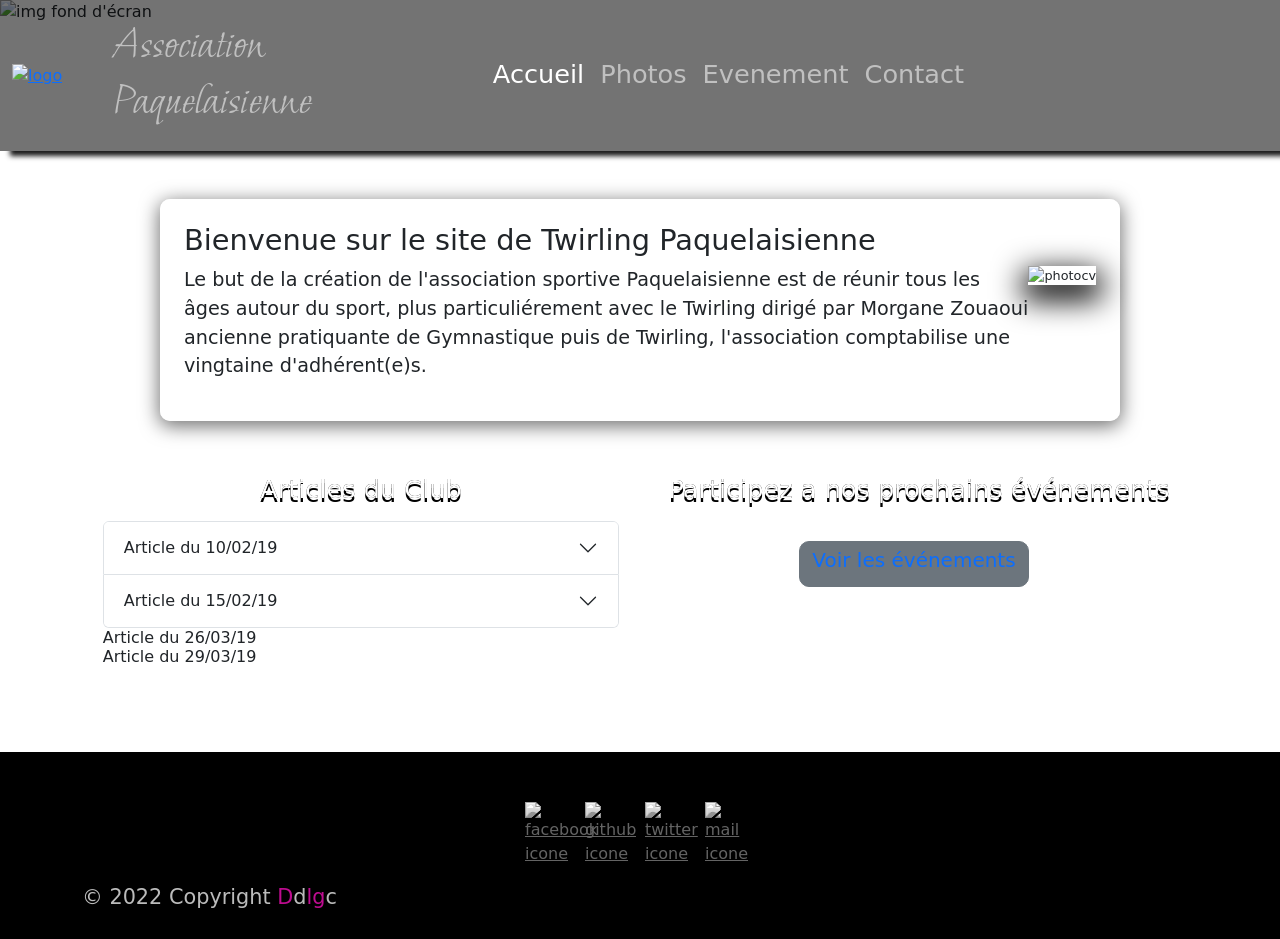
==== index.html @ 82bed1be "fix: link nav on different pages" ====
<!DOCTYPE html>
<html lang="en">
<head>
  <meta charset="UTF-8">
  <meta http-equiv="X-UA-Compatible" content="IE=edge">
  <meta name="viewport" content="width=device-width, initial-scale=1.0">
  <link rel="stylesheet" href="style.css">
  <link href="https://cdn.jsdelivr.net/npm/bootstrap@5.1.3/dist/css/bootstrap.min.css" rel="stylesheet" integrity="sha384-1BmE4kWBq78iYhFldvKuhfTAU6auU8tT94WrHftjDbrCEXSU1oBoqyl2QvZ6jIW3" crossorigin="anonymous">
  <meta name="description" content="Site de l'association de Twirling Paqulaisienne, page d'accueil (Pour en savoir plus rejoignez-nous)">
  <title>Twirling Passion Paquelaisienne</title>
</head>
<body><img src="./img/pexels-creative-house-12343 .jpg" alt="img fond d'écran" class="imgFond">

  <!--//////////////////////////NAVBAR//////////////////////////////////  -->
<nav class="navbar navbar-expand-lg navbar-dark">
  <div class="container-fluid">
    <a href="index.html" class="logo"><img src="./img/logo sans fond.png" width="75" height="75" alt="logo" class="logo"></a>
    <div class="titre-nav col-4 ms-1">
      <h1 class="navbar-text">Association <br>Paquelaisienne</h1>
    </div>
      <button class="navbar-toggler" type="button" data-bs-toggle="collapse" data-bs-target="#navbarNav" aria-controls="navbarNav" aria-expanded="false" aria-label="Toggle navigation">
        <span class="navbar-toggler-icon"></span> 
      </button>
      <div class="collapse navbar-collapse" id="navbarNav">
        <ul class="navbar-nav">
          <li class="nav-item">
            <a  class="nav-link active" aria-current="page" href="index.html">Accueil</a>
          </li>
          <li class="nav-item">
            <a class="nav-link" id="Photos" href="photos.html">Photos</a>
          </li>
          <li class="nav-item">
            <a  id="Evenement" class="nav-link" href="event.html">Evenement</a>
          </li>
          <li class="nav-item">
            <a id="contact" href="#footer" data-after="Contact" class="nav-link">Contact</a>
          </li>
        </ul>
      </div>
  </div>
</nav>

<!--///////////////////////////DESCRIPTION////////////////////////////////  -->

<div class="presentation col-12 col-md-9 m-auto mb-3 mt-5 p-4 ">
  <h2 class="titre-description">Bienvenue sur le site de Twirling Paquelaisienne </h2>
  <img src="./img/photoprofil.jpg" alt="photocv" class="photocv img-fluid float-right">
  <p>Le but de la création de l'association sportive Paquelaisienne est de réunir tous les âges autour du sport, plus particuliérement avec le Twirling dirigé par Morgane Zouaoui ancienne pratiquante de Gymnastique puis de Twirling, l'association comptabilise une vingtaine d'adhérent(e)s. </p>
</div>

<!--/////////////////////////////DOUBLE CARD////////////////////////////////-->
      
<div class="container mt-3 mb-3">
  <div class="col card-left mb-5 ">
    <h3 class="article d-flex justify-content-center mt-3 mb-3">Articles du Club</h3>
    <div class="accordion" id="accordionExample">
      <div class="accordion-item">
      <h2 class="accordion-header" id="headingOne">
        <button class="accordion-button collapsed" type="button" data-bs-toggle="collapse" data-bs-target="#collapseOne" aria-expanded="false" aria-controls="collapseOne">
          Article du 10/02/19
        </button>
      </h2>
      <div id="collapseOne" class="accordion-collapse collapse" aria-labelledby="headingOne" data-bs-parent="#accordionExample">
        <div class="accordion-body">
          <a href="https://www.vigneux-de-bretagne.fr/fileadmin/documents/Vigneux-de-Bretagne/Petit_journal/2019/03_PJ_MARS_2019-min.pdf"></a><img src="./img/photo10fev.jpg" class="img-fluid float-right m-2" width="200" alt="articles"><strong class="m-2">Premier Gala du club</strong>
          <p>Une centaine de personnes est venue assister à la démonstration de Twirling organisée par l'association "Twirling Passion Paquelaisienne".Treize adhérentes de 3 à 35 ans ont présenté leur chorégraphie.</p>
        </div>
      </div>
    </div>
    <div class="accordion-item">
        <h2 class="accordion-header" id="headingTwo">
          <button class="accordion-button collapsed" type="button" data-bs-toggle="collapse" data-bs-target="#collapseTwo" aria-expanded="false" aria-controls="collapseTwo">
          Article du 15/02/19
          </button>
        </h2>
        <div id="collapseTwo" class="accordion-collapse collapse" aria-labelledby="headingTwo" data-bs-parent="#accordionExample">
          <div class="accordion-body"><img src="./img/articlee1.jpg" class="img-fluid float-right" width="200" alt="articles">
          <p>Le club de twirling termine sa première année d’existence. Ce sport, qui allie gymnastique, danse et maniement du bâton, exige concentration et mémoire.
            Les élèves vous invitent à découvrir cette activité lors du premier gala, intitulé « À la recherche d’un super-héros », samedi.
            Neuf chorégraphies, créées par la professeur Morgane Zouaoui, seront proposées.
            </p>
            <a href="https://www.ouest-france.fr/pays-de-la-loire/vigneux-de-bretagne-44360/vigneux-de-bretagne-un-premier-gala-pour-twirling-passion-paquelaisienne-6389975"><strong>Tiré de la gazette de Vigneux-de-Bretagne</strong></a>
          </div>
        </div>
      </div>
    </div>
    <div class="accordion-item">
      <h2 class="accordion-header" id="headingThreee">
        <button class="accordion-button collapsed" type="button" data-bs-toggle="collapse" data-bs-target="#collapseThreee" aria-expanded="false" aria-controls="collapseThreee">
          Article du 26/03/19
        </button>
      </h2>
      <div id="collapseThreee" class="accordion-collapse collapse" aria-labelledby="headingThreee" data-bs-parent="#accordionExample">
        <div class="accordion-body">
          <img src="./img/loto.png" class="img-fluid float-right" width="200" alt="articles"><p><strong>  Loto de l'association des clubs</strong></p>
        </div>
      </div>
    </div>
    <div class="accordion-item">
      <h2 class="accordion-header" id="headingFour">
        <button class="accordion-button" type="button" data-bs-toggle="collapse" data-bs-target="#collapseFour" aria-expanded="true" aria-controls="collapseFour">
          Article du 29/03/19
        </button>
      </h2>
      <div id="collapseFour" class="accordion-collapse collapse " aria-labelledby="headingFour" data-bs-parent="#accordionExample">
        <div class="accordion-body">
          <img src="./img/articlee.jpg" class="img-fluid float-right m-2" width="200" alt="articles"><p><strong>Challenge "Jeunes Bénévoles en Erdre et Gesvre"</strong> Parmis les 48 candidats du Challenge, six vignolais ont été médaillés dont 3 médaillé d'or, pour leur   investissement dans leur association (Twirling,ESV,AGPV).</p>
          </div>
        </div>
    </div>
  </div>

  <!-- ////////////////////////  CARD EVENT  ///////////////////////////// -->

  <div class="col card-right text-center mb-5">
    <h3 class="article d-flex justify-content-center mt-3 mb-3">Participez a nos prochains événements</h3>
    <button class="btn btn-secondary event"><a href="event.html"><h5>Voir les événements</h5></button></a>
  </div>
</div>

<!--////////////////////////////// FOOTER /////////////////////////////// -->

<section id="footer">
  <div class="footer container ">
      <div class="social-icon ">
          <div class="social-item">
              <a target="_blank" href="https://www.facebook.com/twirlingvigneux"><img src="https://img.icons8.com/bubbles/50/000000/facebook.png" alt="facebook icone"/></a>
          </div>
          <div class="social-item">
              <a target="_blank" href="https://github.com/DdLgc"><img src="https://img.icons8.com/color/48/000000/github--v1.png" alt="github icone"/></a>
          </div>
          <div class="social-item">
              <a href="#"><img src="./img/icons8-twitter-entouré-50.png" alt="twitter icone"/></a>
          </div>
          <div class="social-item">
            <a href="mailto:passiontwirling.vp@gmail.com"><span></span><img src="./img/icons8-mail-50.png" alt="mail icone"/></a>
          </div>
        </div class="copyright">
        <p> © 2022 Copyright <span>D</span>d<span>lg</span>c </p>
      </div>
  </div>
</section>

  <!-- bootstrap JS  -->
  <script src="script.js"></script>
  <noscript>Attention votre javascript est désactivé, le site ne pourra pas fonctionner correctement</noscript>
</body>
</html>
---- style.css ----
@import url("https://fonts.googleapis.com/css2?family=Montserrat&display=swap");
@import url("https://fonts.googleapis.com/css2?family=Moon+Dance&display=swap");

:root {
  --color1: rgba(255, 255, 255, 0.733);
  --color2: rgba(213, 14, 162, 0.89);
  --color3: rgba(213, 14, 162, 0.08);
  --color4: black;
  --color5: linear-gradient(
    225deg,
    rgba(213, 14, 162, 0.0536415249693627) 0%,
    rgba(213, 14, 162, 1) 46%,
    rgba(213, 14, 162, 0) 100%
  );
}
html {
  height: 100%;
  padding: 0;
  margin: 0;
}
body {
  box-sizing: border-box;
  list-style: none;
  text-decoration: none;
  height: 100vh;
  min-height: 100%;
}
nav {
  height: auto;
  color: aliceblue;
  background-color: rgba(0, 0, 0, 0.55);
  box-shadow: 10px 5px 5px rgba(0, 0, 0, 0.9);
}
h1.navbar-text {
  padding-left: 1em;
  align-items: center;
  font-family: "moon dance", sans-serif;
}
a.nav-link:after {
  content: "";
  width: 0%;
  height: 2px;
  background: var(--color5);
  display: block;
  margin: auto;
  -webkit-transition: 0.5s;
  transition: 0.5s;
  color: var(--color5);
  transition: 0.7s ease;
}
a.nav-link:hover::after {
  width: 100%;
}
img.logo:hover {
  background: var(--color5);
  transition: 0.7s ease-in-out;
  border: 2px solid var(--color4);
}
h2.titre-description {
  font-size: 1.7rem;
  align-items: center;
}
.imgFond {
  z-index: -100;
  height: 100%;
  width: 100%;
  background-size: cover;
  position: fixed;
  max-width: 100vw;
}
div.presentation {
  border-radius: 10px;
  -webkit-box-shadow: 0px 4px 19px 1px rgba(0, 0, 0, 0.57);
  box-shadow: 0px 4px 19px 1px rgba(0, 0, 0, 0.57);
  min-height: 20%;
  font-size: 0.8rem;
  background: var(--color1);
}

.float-right {
  float: right;
}
.photocv {
  -webkit-box-shadow: 0px 10px 30px 5px #000000;
  box-shadow: 0px 10px 30px 5px #000000;
}
.container {
  margin-bottom: -50px;
  position: relative;
  display: flex;
  flex-wrap: wrap;
}
.col.card-left {
  border-radius: 5px;
  flex: 40%;
  background: no-repeat center/100% url(./img/fondarticle.jpg);
  margin: 0.5rem;
  padding: 0.8rem;
}
.col.card-left img {
  object-fit: fill;
}
div.card-right {
  object-fit: fill;
}
.col.card-form {
  border-radius: 5px;
  flex: 40%;
  background: var(--color1);
  margin: 0.5rem;
  padding: 0.8rem;
  -webkit-box-shadow: 0px 10px 30px 5px #000000;
  box-shadow: 0px 10px 30px 5px #000000;
}
div.card-right {
  border-radius: 5px;
  flex: 40%;
  background: no-repeat center/100% url(./img/croissant.jpg);
  margin: 0.5rem;
  padding: 0.8rem;
}
h3.article {
  color: white;
  justify-content: center;
  text-shadow:
    0 4px 0 #000000,
    0 0px 0 #000000;
}
button.btn {
  margin: 20px 10px 10px 0px;
  border-radius: 10px;
  position: relative;
}
button.btn.btn-secondary.event:hover {
  background: var(--color5);
  transition: 0.7s ease-in-out;
  border: 2px solid var(--color4);
}

/* //////////////////CAROUSEL ////////////// */

.gallery-wrapper {
  width: min(1100px, 92%);
  margin: 3rem auto;
}

#carouselControls {
  overflow: hidden;
  border-radius: 20px;
  background: rgba(0, 0, 0, 0.85);
  box-shadow: 0 12px 35px rgba(0, 0, 0, 0.45);
}

.carousel-inner {
  border-radius: 20px;
}

.carousel-item {
  height: 70vh;
  min-height: 450px;
  max-height: 750px;
}

.gallery-img {
  width: 100%;
  height: 100%;
  display: block;
  object-fit: contain;
  object-position: center;
}

.carousel-control-prev,
.carousel-control-next {
  width: 10%;
}

/* //////////////////EVENT ////////////// */

p.text-event {
  color: white;
  background: #0d6efd;
}
button.btn-carte {
  padding-top: 12px;
  border-radius: 15px;
}
button p {
  font-weight: 600;
  color: black;
}
button a {
  text-decoration: none;
}
button.btn-carte:hover {
  background: var(--color5);
  transition: 0.7s ease-in-out;
  border: 2px solid var(--color4);
}
h3.article-form {
  color: #0d6efd;
}
/* //////////////////FOOTER ////////////// */

div.footer.container-fluid {
  position: fixed;
  bottom: 0;
  background: var(--color4);
}
section#footer {
  background: var(--color4);
  margin-top: 25px;
}
#footer .footer {
  min-height: 150px;
  flex-direction: column;
  padding-top: 50px;
  padding-bottom: 10px;
}
#footer h2 {
  color: var(--color1);
  font-weight: 500;
  font-size: 1.8rem;
  letter-spacing: 0.1rem;
  margin-top: 10px;
  margin-bottom: 10px;
}
#footer .social-icon {
  display: flex;
  justify-content: center;
  margin-bottom: 30px;
}
#footer .social-item {
  height: 50px;
  width: 50px;
  margin: 0 5px;
}
#footer .social-item img {
  filter: grayscale(1);
  transition: 0.3 ease filter;
}
#footer .social-item:hover img {
  filter: grayscale(0);
}
#footer p {
  color: var(--color1);
  font-size: 1.3rem;
}
#footer p span {
  color: var(--color2);
}
#footer a span {
  display: none;
}

/* /////////  MEDIA QUERRIES text /////// */

@media only screen and (max-width: 2100px) {
  body,
  p {
    font-size: 1.4rem;
  }
  h1.navbar-text {
    font-size: 2.1rem;
  }
  h2.titre-description {
    font-size: 2.1rem;
  }
  h3.article {
    font-size: 2rem;
  }
  a.nav-link {
    font-size: 2rem;
  }
}
@media only screen and (max-width: 1800px) {
  body,
  p {
    font-size: 1.2rem;
  }
  h1.navbar-text {
    font-size: 2.9rem;
  }
  h2.titre-description {
    font-size: 1.8rem;
  }
  h3.article {
    font-size: 1.6rem;
  }
  a.nav-link {
    font-size: 1.6rem;
  }
}
@media only screen and (max-width: 1200px) {
  body,
  p {
    font-size: 1rem;
  }
  h1.navbar-text {
    font-size: 2.1rem;
  }
  h2.titre-description {
    font-size: 1.3rem;
  }
  h3.article {
    font-size: 1.2rem;
  }
  a.nav-link {
    font-size: 1.2rem;
  }
}
@media only screen and (max-width: 767px) {
  body,
  p {
    font-size: 0.8rem;
  }
  h1.navbar-text {
    font-size: 2.1rem;
  }
  h2.titre-description {
    font-size: 1.1rem;
  }
  h3.article {
    font-size: 1rem;
  }
}
@media only screen and (max-width: 264px) {
  body,
  p {
    font-size: 0.7rem;
  }
  h1.navbar-text {
    font-size: 2.1rem;
  }
  h2.titre-description {
    font-size: 1rem;
  }
  h3.article {
    font-size: 0.9rem;
  }
}

/* /////////  MEDIA QUERRIES display  /////// */

@media only screen and (max-width: 1800px) {
  .carte {
    height: 800px;
    width: 600px;
  }
}
@media only screen and (max-width: 1200px) {
  .carte {
    height: 650px;
    width: 450px;
  }
}
@media only screen and (max-width: 767px) {
  .carte {
    height: 500px;
    width: 300px;
  }
}
@media only screen and (max-width: 264px) {
  .carte {
    height: 150px;
    width: 150px;
  }
}
@media screen and (max-width: 600px) {
  .container {
    flex-direction: column;
  }
}
@media screen and (max-width: 470px) {
  .logo {
    display: none;
  }
}
@media screen and (max-width: 991px) {
  a.nav-link:hover {
    border: var(--color5);
  }
}
@media screen and (max-width: 991px) {
  a.nav-link:hover::after {
    /* width: 30%;
    position: absolute;
    left: auto; */
    display: none;
  }
}

@media screen and (max-width: 768px) {
  .gallery-wrapper {
    width: 94%;
    margin: 2rem auto;
  }

  .carousel-item {
    height: 55vh;
    min-height: 320px;
  }
}

@media screen and (max-width: 480px) {
  .carousel-item {
    height: 420px;
    min-height: initial;
  }
}

/* /////////  MEDIA QUERRIES button  /////// */

@media (min-width: 248px) and (max-width: 992px) {
  button.btn {
    margin-left: auto;
    padding: 4px 9px;
    font-size: 70%;
    line-height: 1.2;
  }
}
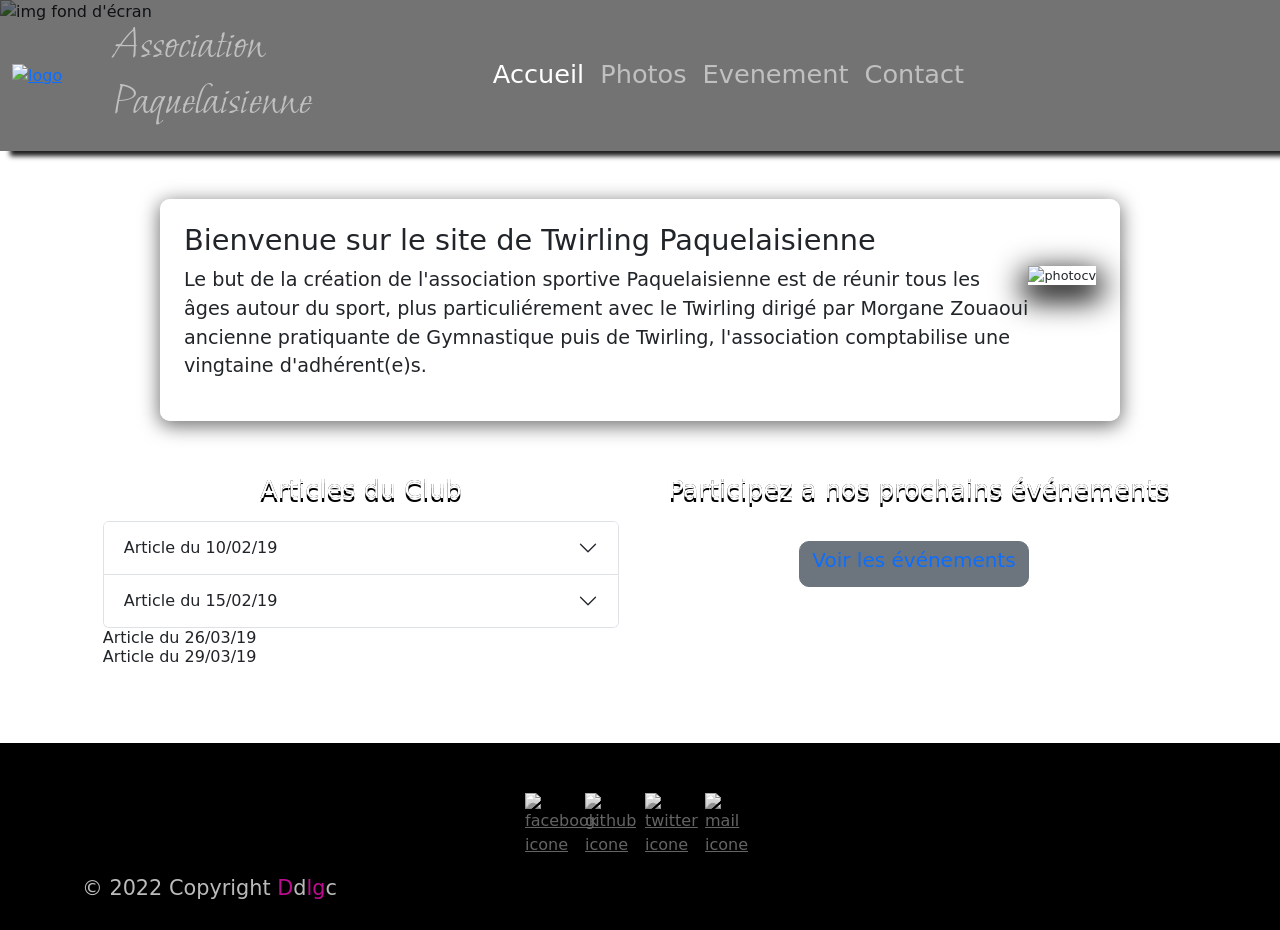
==== commit 729631ac: "fix: improve page layout and footer positioning" ====
--- a/index.html
+++ b/index.html
@@ -1,148 +1,185 @@
 <!DOCTYPE html>
 <html lang="en">
+
 <head>
   <meta charset="UTF-8">
   <meta http-equiv="X-UA-Compatible" content="IE=edge">
   <meta name="viewport" content="width=device-width, initial-scale=1.0">
   <link rel="stylesheet" href="style.css">
-  <link href="https://cdn.jsdelivr.net/npm/bootstrap@5.1.3/dist/css/bootstrap.min.css" rel="stylesheet" integrity="sha384-1BmE4kWBq78iYhFldvKuhfTAU6auU8tT94WrHftjDbrCEXSU1oBoqyl2QvZ6jIW3" crossorigin="anonymous">
-  <meta name="description" content="Site de l'association de Twirling Paqulaisienne, page d'accueil (Pour en savoir plus rejoignez-nous)">
+  <link href="https://cdn.jsdelivr.net/npm/bootstrap@5.1.3/dist/css/bootstrap.min.css" rel="stylesheet"
+    integrity="sha384-1BmE4kWBq78iYhFldvKuhfTAU6auU8tT94WrHftjDbrCEXSU1oBoqyl2QvZ6jIW3" crossorigin="anonymous">
+  <meta name="description"
+    content="Site de l'association de Twirling Paqulaisienne, page d'accueil (Pour en savoir plus rejoignez-nous)">
   <title>Twirling Passion Paquelaisienne</title>
 </head>
+
 <body><img src="./img/pexels-creative-house-12343 .jpg" alt="img fond d'écran" class="imgFond">
 
   <!--//////////////////////////NAVBAR//////////////////////////////////  -->
-<nav class="navbar navbar-expand-lg navbar-dark">
-  <div class="container-fluid">
-    <a href="index.html" class="logo"><img src="./img/logo sans fond.png" width="75" height="75" alt="logo" class="logo"></a>
-    <div class="titre-nav col-4 ms-1">
-      <h1 class="navbar-text">Association <br>Paquelaisienne</h1>
-    </div>
-      <button class="navbar-toggler" type="button" data-bs-toggle="collapse" data-bs-target="#navbarNav" aria-controls="navbarNav" aria-expanded="false" aria-label="Toggle navigation">
-        <span class="navbar-toggler-icon"></span> 
+  <nav class="navbar navbar-expand-lg navbar-dark">
+    <div class="container-fluid">
+      <a href="index.html" class="logo"><img src="./img/logo sans fond.png" width="75" height="75" alt="logo"
+          class="logo"></a>
+      <div class="titre-nav col-4 ms-1">
+        <h1 class="navbar-text">Association <br>Paquelaisienne</h1>
+      </div>
+      <button class="navbar-toggler" type="button" data-bs-toggle="collapse" data-bs-target="#navbarNav"
+        aria-controls="navbarNav" aria-expanded="false" aria-label="Toggle navigation">
+        <span class="navbar-toggler-icon"></span>
       </button>
       <div class="collapse navbar-collapse" id="navbarNav">
         <ul class="navbar-nav">
           <li class="nav-item">
-            <a  class="nav-link active" aria-current="page" href="index.html">Accueil</a>
+            <a class="nav-link active" aria-current="page" href="index.html">Accueil</a>
           </li>
           <li class="nav-item">
             <a class="nav-link" id="Photos" href="photos.html">Photos</a>
           </li>
           <li class="nav-item">
-            <a  id="Evenement" class="nav-link" href="event.html">Evenement</a>
+            <a id="Evenement" class="nav-link" href="event.html">Evenement</a>
           </li>
           <li class="nav-item">
             <a id="contact" href="#footer" data-after="Contact" class="nav-link">Contact</a>
           </li>
         </ul>
       </div>
-  </div>
-</nav>
+    </div>
+  </nav>
 
-<!--///////////////////////////DESCRIPTION////////////////////////////////  -->
+  <!--///////////////////////////DESCRIPTION////////////////////////////////  -->
+  <main>
 
-<div class="presentation col-12 col-md-9 m-auto mb-3 mt-5 p-4 ">
-  <h2 class="titre-description">Bienvenue sur le site de Twirling Paquelaisienne </h2>
-  <img src="./img/photoprofil.jpg" alt="photocv" class="photocv img-fluid float-right">
-  <p>Le but de la création de l'association sportive Paquelaisienne est de réunir tous les âges autour du sport, plus particuliérement avec le Twirling dirigé par Morgane Zouaoui ancienne pratiquante de Gymnastique puis de Twirling, l'association comptabilise une vingtaine d'adhérent(e)s. </p>
-</div>
+    <div class="presentation col-12 col-md-9 m-auto mb-3 mt-5 p-4 ">
+      <h2 class="titre-description">Bienvenue sur le site de Twirling Paquelaisienne </h2>
+      <img src="./img/photoprofil.jpg" alt="photocv" class="photocv img-fluid float-right">
+      <p>Le but de la création de l'association sportive Paquelaisienne est de réunir tous les âges autour du sport,
+        plus particuliérement avec le Twirling dirigé par Morgane Zouaoui ancienne pratiquante de Gymnastique puis de
+        Twirling, l'association comptabilise une vingtaine d'adhérent(e)s. </p>
+    </div>
 
-<!--/////////////////////////////DOUBLE CARD////////////////////////////////-->
-      
-<div class="container mt-3 mb-3">
-  <div class="col card-left mb-5 ">
-    <h3 class="article d-flex justify-content-center mt-3 mb-3">Articles du Club</h3>
-    <div class="accordion" id="accordionExample">
-      <div class="accordion-item">
-      <h2 class="accordion-header" id="headingOne">
-        <button class="accordion-button collapsed" type="button" data-bs-toggle="collapse" data-bs-target="#collapseOne" aria-expanded="false" aria-controls="collapseOne">
-          Article du 10/02/19
-        </button>
-      </h2>
-      <div id="collapseOne" class="accordion-collapse collapse" aria-labelledby="headingOne" data-bs-parent="#accordionExample">
-        <div class="accordion-body">
-          <a href="https://www.vigneux-de-bretagne.fr/fileadmin/documents/Vigneux-de-Bretagne/Petit_journal/2019/03_PJ_MARS_2019-min.pdf"></a><img src="./img/photo10fev.jpg" class="img-fluid float-right m-2" width="200" alt="articles"><strong class="m-2">Premier Gala du club</strong>
-          <p>Une centaine de personnes est venue assister à la démonstration de Twirling organisée par l'association "Twirling Passion Paquelaisienne".Treize adhérentes de 3 à 35 ans ont présenté leur chorégraphie.</p>
+    <!--/////////////////////////////DOUBLE CARD////////////////////////////////-->
+
+    <div class="container mt-3 mb-3">
+      <div class="col card-left mb-5 ">
+        <h3 class="article d-flex justify-content-center mt-3 mb-3">Articles du Club</h3>
+        <div class="accordion" id="accordionExample">
+          <div class="accordion-item">
+            <h2 class="accordion-header" id="headingOne">
+              <button class="accordion-button collapsed" type="button" data-bs-toggle="collapse"
+                data-bs-target="#collapseOne" aria-expanded="false" aria-controls="collapseOne">
+                Article du 10/02/19
+              </button>
+            </h2>
+            <div id="collapseOne" class="accordion-collapse collapse" aria-labelledby="headingOne"
+              data-bs-parent="#accordionExample">
+              <div class="accordion-body">
+                <a
+                  href="https://www.vigneux-de-bretagne.fr/fileadmin/documents/Vigneux-de-Bretagne/Petit_journal/2019/03_PJ_MARS_2019-min.pdf"></a><img
+                  src="./img/photo10fev.jpg" class="img-fluid float-right m-2" width="200" alt="articles"><strong
+                  class="m-2">Premier Gala du club</strong>
+                <p>Une centaine de personnes est venue assister à la démonstration de Twirling organisée par
+                  l'association "Twirling Passion Paquelaisienne".Treize adhérentes de 3 à 35 ans ont présenté leur
+                  chorégraphie.</p>
+              </div>
+            </div>
+          </div>
+          <div class="accordion-item">
+            <h2 class="accordion-header" id="headingTwo">
+              <button class="accordion-button collapsed" type="button" data-bs-toggle="collapse"
+                data-bs-target="#collapseTwo" aria-expanded="false" aria-controls="collapseTwo">
+                Article du 15/02/19
+              </button>
+            </h2>
+            <div id="collapseTwo" class="accordion-collapse collapse" aria-labelledby="headingTwo"
+              data-bs-parent="#accordionExample">
+              <div class="accordion-body"><img src="./img/articlee1.jpg" class="img-fluid float-right" width="200"
+                  alt="articles">
+                <p>Le club de twirling termine sa première année d’existence. Ce sport, qui allie gymnastique, danse et
+                  maniement du bâton, exige concentration et mémoire.
+                  Les élèves vous invitent à découvrir cette activité lors du premier gala, intitulé « À la recherche
+                  d’un super-héros », samedi.
+                  Neuf chorégraphies, créées par la professeur Morgane Zouaoui, seront proposées.
+                </p>
+                <a
+                  href="https://www.ouest-france.fr/pays-de-la-loire/vigneux-de-bretagne-44360/vigneux-de-bretagne-un-premier-gala-pour-twirling-passion-paquelaisienne-6389975"><strong>Tiré
+                    de la gazette de Vigneux-de-Bretagne</strong></a>
+              </div>
+            </div>
+          </div>
         </div>
-      </div>
-    </div>
-    <div class="accordion-item">
-        <h2 class="accordion-header" id="headingTwo">
-          <button class="accordion-button collapsed" type="button" data-bs-toggle="collapse" data-bs-target="#collapseTwo" aria-expanded="false" aria-controls="collapseTwo">
-          Article du 15/02/19
-          </button>
-        </h2>
-        <div id="collapseTwo" class="accordion-collapse collapse" aria-labelledby="headingTwo" data-bs-parent="#accordionExample">
-          <div class="accordion-body"><img src="./img/articlee1.jpg" class="img-fluid float-right" width="200" alt="articles">
-          <p>Le club de twirling termine sa première année d’existence. Ce sport, qui allie gymnastique, danse et maniement du bâton, exige concentration et mémoire.
-            Les élèves vous invitent à découvrir cette activité lors du premier gala, intitulé « À la recherche d’un super-héros », samedi.
-            Neuf chorégraphies, créées par la professeur Morgane Zouaoui, seront proposées.
-            </p>
-            <a href="https://www.ouest-france.fr/pays-de-la-loire/vigneux-de-bretagne-44360/vigneux-de-bretagne-un-premier-gala-pour-twirling-passion-paquelaisienne-6389975"><strong>Tiré de la gazette de Vigneux-de-Bretagne</strong></a>
+        <div class="accordion-item">
+          <h2 class="accordion-header" id="headingThreee">
+            <button class="accordion-button collapsed" type="button" data-bs-toggle="collapse"
+              data-bs-target="#collapseThreee" aria-expanded="false" aria-controls="collapseThreee">
+              Article du 26/03/19
+            </button>
+          </h2>
+          <div id="collapseThreee" class="accordion-collapse collapse" aria-labelledby="headingThreee"
+            data-bs-parent="#accordionExample">
+            <div class="accordion-body">
+              <img src="./img/loto.png" class="img-fluid float-right" width="200" alt="articles">
+              <p><strong> Loto de l'association des clubs</strong></p>
+            </div>
+          </div>
+        </div>
+        <div class="accordion-item">
+          <h2 class="accordion-header" id="headingFour">
+            <button class="accordion-button" type="button" data-bs-toggle="collapse" data-bs-target="#collapseFour"
+              aria-expanded="true" aria-controls="collapseFour">
+              Article du 29/03/19
+            </button>
+          </h2>
+          <div id="collapseFour" class="accordion-collapse collapse " aria-labelledby="headingFour"
+            data-bs-parent="#accordionExample">
+            <div class="accordion-body">
+              <img src="./img/articlee.jpg" class="img-fluid float-right m-2" width="200" alt="articles">
+              <p><strong>Challenge "Jeunes Bénévoles en Erdre et Gesvre"</strong> Parmis les 48 candidats du Challenge,
+                six vignolais ont été médaillés dont 3 médaillé d'or, pour leur investissement dans leur association
+                (Twirling,ESV,AGPV).</p>
+            </div>
           </div>
         </div>
       </div>
-    </div>
-    <div class="accordion-item">
-      <h2 class="accordion-header" id="headingThreee">
-        <button class="accordion-button collapsed" type="button" data-bs-toggle="collapse" data-bs-target="#collapseThreee" aria-expanded="false" aria-controls="collapseThreee">
-          Article du 26/03/19
-        </button>
-      </h2>
-      <div id="collapseThreee" class="accordion-collapse collapse" aria-labelledby="headingThreee" data-bs-parent="#accordionExample">
-        <div class="accordion-body">
-          <img src="./img/loto.png" class="img-fluid float-right" width="200" alt="articles"><p><strong>  Loto de l'association des clubs</strong></p>
-        </div>
+
+      <!-- ////////////////////////  CARD EVENT  ///////////////////////////// -->
+
+      <div class="col card-right text-center mb-5">
+        <h3 class="article d-flex justify-content-center mt-3 mb-3">Participez a nos prochains événements</h3>
+        <button class="btn btn-secondary event"><a href="event.html">
+            <h5>Voir les événements</h5></button></a>
       </div>
     </div>
-    <div class="accordion-item">
-      <h2 class="accordion-header" id="headingFour">
-        <button class="accordion-button" type="button" data-bs-toggle="collapse" data-bs-target="#collapseFour" aria-expanded="true" aria-controls="collapseFour">
-          Article du 29/03/19
-        </button>
-      </h2>
-      <div id="collapseFour" class="accordion-collapse collapse " aria-labelledby="headingFour" data-bs-parent="#accordionExample">
-        <div class="accordion-body">
-          <img src="./img/articlee.jpg" class="img-fluid float-right m-2" width="200" alt="articles"><p><strong>Challenge "Jeunes Bénévoles en Erdre et Gesvre"</strong> Parmis les 48 candidats du Challenge, six vignolais ont été médaillés dont 3 médaillé d'or, pour leur   investissement dans leur association (Twirling,ESV,AGPV).</p>
-          </div>
+  </main>
+
+  <!--////////////////////////////// FOOTER /////////////////////////////// -->
+
+  <section id="footer">
+    <div class="footer container ">
+      <div class="social-icon ">
+        <div class="social-item">
+          <a target="_blank" href="https://www.facebook.com/twirlingvigneux"><img
+              src="https://img.icons8.com/bubbles/50/000000/facebook.png" alt="facebook icone" /></a>
         </div>
+        <div class="social-item">
+          <a target="_blank" href="https://github.com/DdLgc"><img
+              src="https://img.icons8.com/color/48/000000/github--v1.png" alt="github icone" /></a>
+        </div>
+        <div class="social-item">
+          <a href="#"><img src="./img/icons8-twitter-entouré-50.png" alt="twitter icone" /></a>
+        </div>
+        <div class="social-item">
+          <a href="mailto:passiontwirling.vp@gmail.com"><span></span><img src="./img/icons8-mail-50.png"
+              alt="mail icone" /></a>
+        </div>
+      </div class="copyright">
+      <p> © 2022 Copyright <span>D</span>d<span>lg</span>c </p>
     </div>
-  </div>
-
-  <!-- ////////////////////////  CARD EVENT  ///////////////////////////// -->
-
-  <div class="col card-right text-center mb-5">
-    <h3 class="article d-flex justify-content-center mt-3 mb-3">Participez a nos prochains événements</h3>
-    <button class="btn btn-secondary event"><a href="event.html"><h5>Voir les événements</h5></button></a>
-  </div>
-</div>
-
-<!--////////////////////////////// FOOTER /////////////////////////////// -->
-
-<section id="footer">
-  <div class="footer container ">
-      <div class="social-icon ">
-          <div class="social-item">
-              <a target="_blank" href="https://www.facebook.com/twirlingvigneux"><img src="https://img.icons8.com/bubbles/50/000000/facebook.png" alt="facebook icone"/></a>
-          </div>
-          <div class="social-item">
-              <a target="_blank" href="https://github.com/DdLgc"><img src="https://img.icons8.com/color/48/000000/github--v1.png" alt="github icone"/></a>
-          </div>
-          <div class="social-item">
-              <a href="#"><img src="./img/icons8-twitter-entouré-50.png" alt="twitter icone"/></a>
-          </div>
-          <div class="social-item">
-            <a href="mailto:passiontwirling.vp@gmail.com"><span></span><img src="./img/icons8-mail-50.png" alt="mail icone"/></a>
-          </div>
-        </div class="copyright">
-        <p> © 2022 Copyright <span>D</span>d<span>lg</span>c </p>
-      </div>
-  </div>
-</section>
+    </div>
+  </section>
 
   <!-- bootstrap JS  -->
   <script src="script.js"></script>
   <noscript>Attention votre javascript est désactivé, le site ne pourra pas fonctionner correctement</noscript>
 </body>
+
 </html>
--- a/style.css
+++ b/style.css
@@ -13,17 +13,21 @@
     rgba(213, 14, 162, 0) 100%
   );
 }
-html {
-  height: 100%;
+html,
+body {
+  min-height: 100%;
+  margin: 0;
   padding: 0;
-  margin: 0;
-}
+}
+
 body {
+  min-height: 100vh;
+  display: flex;
+  flex-direction: column;
   box-sizing: border-box;
-  list-style: none;
-  text-decoration: none;
-  height: 100vh;
-  min-height: 100%;
+}
+main {
+  flex: 1;
 }
 nav {
   height: auto;
@@ -85,7 +89,6 @@
   box-shadow: 0px 10px 30px 5px #000000;
 }
 .container {
-  margin-bottom: -50px;
   position: relative;
   display: flex;
   flex-wrap: wrap;
@@ -201,14 +204,9 @@
 }
 /* //////////////////FOOTER ////////////// */
 
-div.footer.container-fluid {
-  position: fixed;
-  bottom: 0;
+section#footer {
+  margin-top: auto;
   background: var(--color4);
-}
-section#footer {
-  background: var(--color4);
-  margin-top: 25px;
 }
 #footer .footer {
   min-height: 150px;
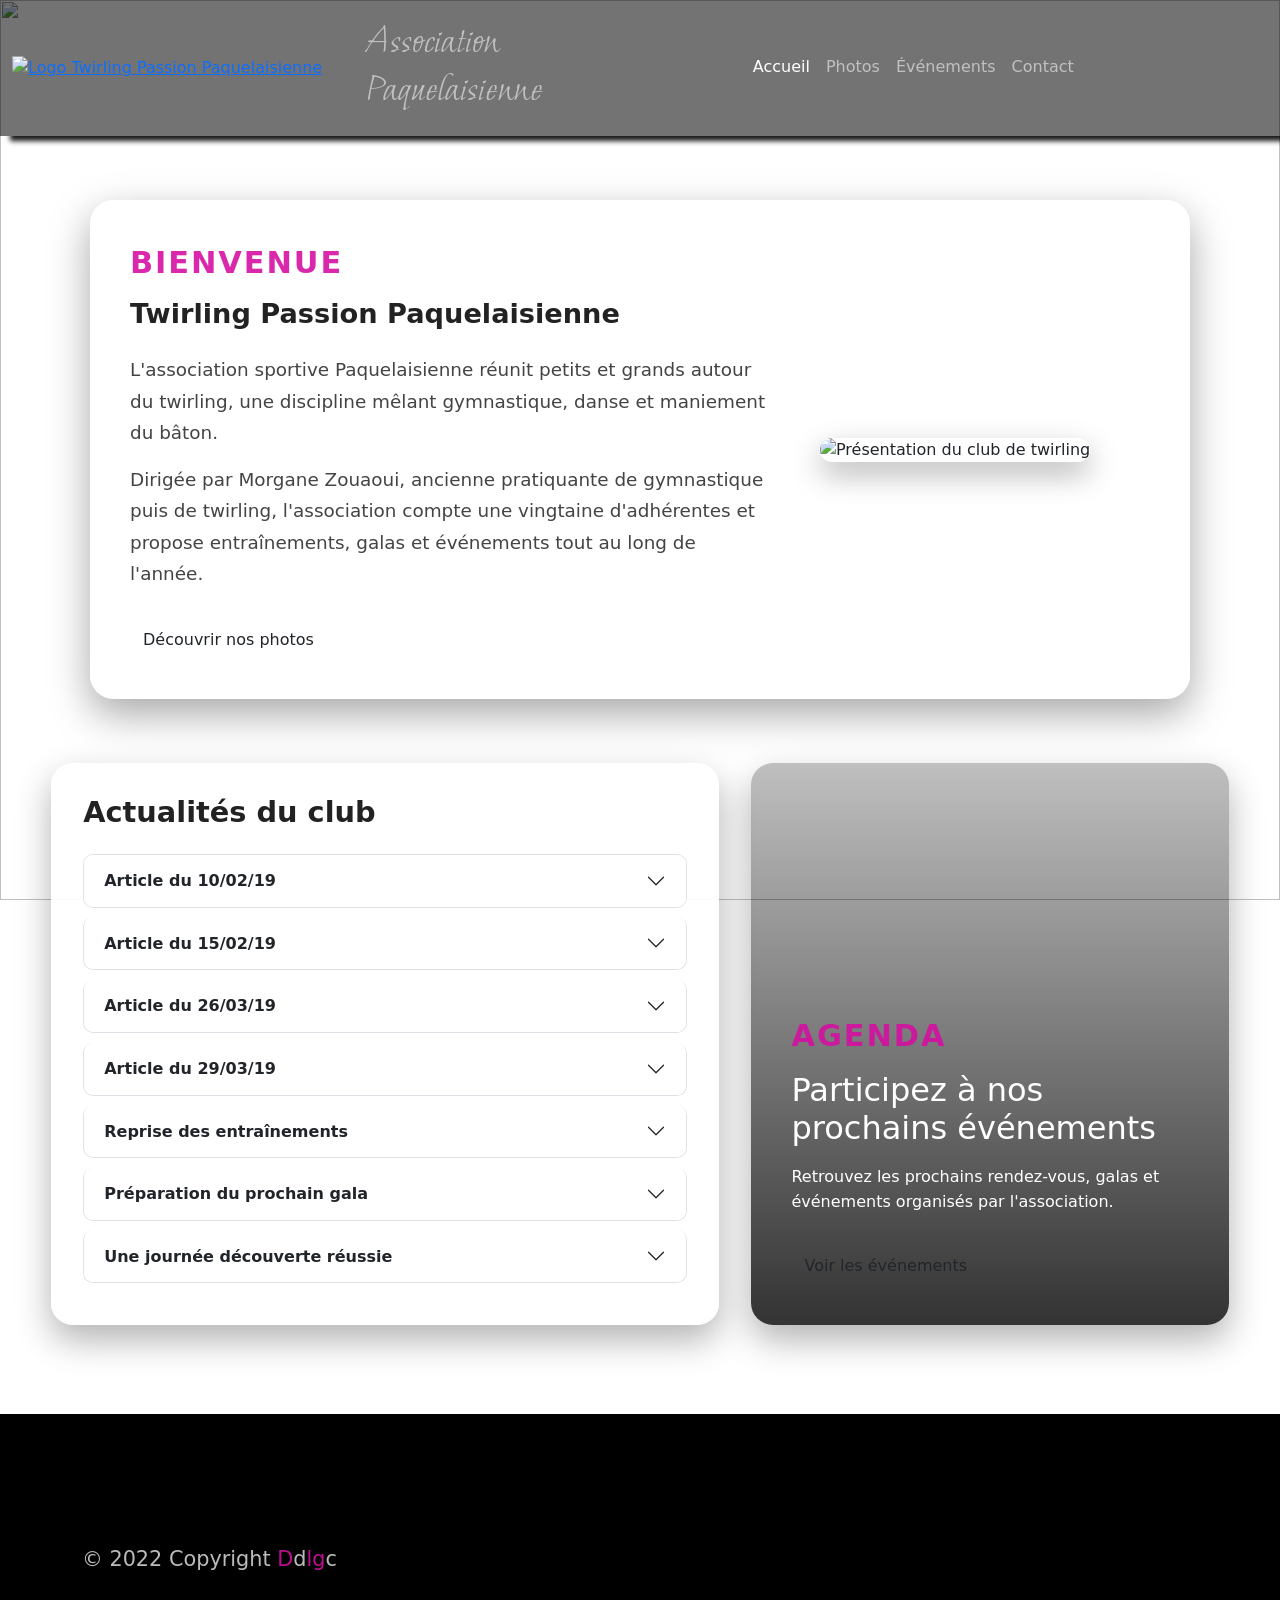
==== commit 2f6f066c: "style: modernize homepage layout & news section" ====
--- a/index.html
+++ b/index.html
@@ -1,5 +1,5 @@
 <!DOCTYPE html>
-<html lang="en">
+<html lang="fr">
 
 <head>
   <meta charset="UTF-8">
@@ -9,177 +9,178 @@
   <link href="https://cdn.jsdelivr.net/npm/bootstrap@5.1.3/dist/css/bootstrap.min.css" rel="stylesheet"
     integrity="sha384-1BmE4kWBq78iYhFldvKuhfTAU6auU8tT94WrHftjDbrCEXSU1oBoqyl2QvZ6jIW3" crossorigin="anonymous">
   <meta name="description"
-    content="Site de l'association de Twirling Paqulaisienne, page d'accueil (Pour en savoir plus rejoignez-nous)">
+    content="Site de l'association Twirling Passion Paquelaisienne : actualités, photos et événements du club.">
   <title>Twirling Passion Paquelaisienne</title>
 </head>
 
-<body><img src="./img/pexels-creative-house-12343 .jpg" alt="img fond d'écran" class="imgFond">
-
-  <!--//////////////////////////NAVBAR//////////////////////////////////  -->
+<body> <img src="./img/pexels-creative-house-12343 .jpg" alt="" class="imgFond">
+  <!-- ========================= NAVBAR ========================== -->
   <nav class="navbar navbar-expand-lg navbar-dark">
-    <div class="container-fluid">
-      <a href="index.html" class="logo"><img src="./img/logo sans fond.png" width="75" height="75" alt="logo"
-          class="logo"></a>
+    <div class="container-fluid"> <a href="index.html" class="logo"> <img src="./img/logo sans fond.png" width="75"
+          height="75" alt="Logo Twirling Passion Paquelaisienne" class="logo"> </a>
       <div class="titre-nav col-4 ms-1">
-        <h1 class="navbar-text">Association <br>Paquelaisienne</h1>
-      </div>
-      <button class="navbar-toggler" type="button" data-bs-toggle="collapse" data-bs-target="#navbarNav"
-        aria-controls="navbarNav" aria-expanded="false" aria-label="Toggle navigation">
-        <span class="navbar-toggler-icon"></span>
-      </button>
+        <h1 class="navbar-text"> Association <br> Paquelaisienne </h1>
+      </div> <button class="navbar-toggler" type="button" data-bs-toggle="collapse" data-bs-target="#navbarNav"
+        aria-controls="navbarNav" aria-expanded="false" aria-label="Ouvrir le menu de navigation"> <span
+          class="navbar-toggler-icon"></span> </button>
       <div class="collapse navbar-collapse" id="navbarNav">
         <ul class="navbar-nav">
-          <li class="nav-item">
-            <a class="nav-link active" aria-current="page" href="index.html">Accueil</a>
-          </li>
-          <li class="nav-item">
-            <a class="nav-link" id="Photos" href="photos.html">Photos</a>
-          </li>
-          <li class="nav-item">
-            <a id="Evenement" class="nav-link" href="event.html">Evenement</a>
-          </li>
-          <li class="nav-item">
-            <a id="contact" href="#footer" data-after="Contact" class="nav-link">Contact</a>
-          </li>
+          <li class="nav-item"> <a class="nav-link active" aria-current="page" href="index.html"> Accueil </a> </li>
+          <li class="nav-item"> <a class="nav-link" id="Photos" href="photos.html"> Photos </a> </li>
+          <li class="nav-item"> <a id="Evenement" class="nav-link" href="event.html"> Événements </a> </li>
+          <li class="nav-item"> <a id="contact" href="#footer" class="nav-link"> Contact </a> </li>
         </ul>
       </div>
     </div>
-  </nav>
-
-  <!--///////////////////////////DESCRIPTION////////////////////////////////  -->
-  <main>
-
-    <div class="presentation col-12 col-md-9 m-auto mb-3 mt-5 p-4 ">
-      <h2 class="titre-description">Bienvenue sur le site de Twirling Paquelaisienne </h2>
-      <img src="./img/photoprofil.jpg" alt="photocv" class="photocv img-fluid float-right">
-      <p>Le but de la création de l'association sportive Paquelaisienne est de réunir tous les âges autour du sport,
-        plus particuliérement avec le Twirling dirigé par Morgane Zouaoui ancienne pratiquante de Gymnastique puis de
-        Twirling, l'association comptabilise une vingtaine d'adhérent(e)s. </p>
-    </div>
-
-    <!--/////////////////////////////DOUBLE CARD////////////////////////////////-->
-
-    <div class="container mt-3 mb-3">
-      <div class="col card-left mb-5 ">
-        <h3 class="article d-flex justify-content-center mt-3 mb-3">Articles du Club</h3>
-        <div class="accordion" id="accordionExample">
+  </nav> <!-- ========================= CONTENU PRINCIPAL ========================== -->
+  <main> <!-- ========================= PRÉSENTATION ========================== -->
+    <section class="presentation">
+      <div class="presentation-content">
+        <div class="presentation-text"> <span class="presentation-label"> Bienvenue </span>
+          <h2 class="titre-description"> Twirling Passion Paquelaisienne </h2>
+          <p> L'association sportive Paquelaisienne réunit petits et grands autour du twirling, une discipline mêlant
+            gymnastique, danse et maniement du bâton. </p>
+          <p> Dirigée par Morgane Zouaoui, ancienne pratiquante de gymnastique puis de twirling, l'association compte
+            une vingtaine d'adhérentes et propose entraînements, galas et événements tout au long de l'année. </p> <a
+            href="photos.html" class="btn btn-home"> Découvrir nos photos </a>
+        </div>
+        <div class="presentation-image"> <img src="./img/photoprofil.jpg" alt="Présentation du club de twirling"> </div>
+      </div>
+    </section> <!-- ========================= ACTUALITÉS + ÉVÉNEMENTS ========================== -->
+    <section class="home-sections"> <!-- ========================= ACTUALITÉS ========================== -->
+      <article class="home-card articles-card">
+        <h3 class="article"> Actualités du club </h3>
+        <div class="accordion" id="accordionExample"> <!-- ARTICLE 1 -->
           <div class="accordion-item">
-            <h2 class="accordion-header" id="headingOne">
-              <button class="accordion-button collapsed" type="button" data-bs-toggle="collapse"
-                data-bs-target="#collapseOne" aria-expanded="false" aria-controls="collapseOne">
-                Article du 10/02/19
-              </button>
-            </h2>
+            <h2 class="accordion-header" id="headingOne"> <button class="accordion-button collapsed" type="button"
+                data-bs-toggle="collapse" data-bs-target="#collapseOne" aria-expanded="false"
+                aria-controls="collapseOne"> Article du 10/02/19 </button> </h2>
             <div id="collapseOne" class="accordion-collapse collapse" aria-labelledby="headingOne"
               data-bs-parent="#accordionExample">
-              <div class="accordion-body">
-                <a
-                  href="https://www.vigneux-de-bretagne.fr/fileadmin/documents/Vigneux-de-Bretagne/Petit_journal/2019/03_PJ_MARS_2019-min.pdf"></a><img
-                  src="./img/photo10fev.jpg" class="img-fluid float-right m-2" width="200" alt="articles"><strong
-                  class="m-2">Premier Gala du club</strong>
-                <p>Une centaine de personnes est venue assister à la démonstration de Twirling organisée par
-                  l'association "Twirling Passion Paquelaisienne".Treize adhérentes de 3 à 35 ans ont présenté leur
-                  chorégraphie.</p>
+              <div class="accordion-body article-content"> <img src="./img/photo10fev.jpg" alt="Premier gala du club">
+                <div> <strong> Premier gala du club </strong>
+                  <p> Une centaine de personnes est venue assister à la démonstration de twirling organisée par
+                    l'association Twirling Passion Paquelaisienne. </p>
+                  <p> Treize adhérentes de 3 à 35 ans ont présenté leur chorégraphie. </p>
+                </div>
               </div>
             </div>
-          </div>
+          </div> <!-- ARTICLE 2 -->
           <div class="accordion-item">
-            <h2 class="accordion-header" id="headingTwo">
-              <button class="accordion-button collapsed" type="button" data-bs-toggle="collapse"
-                data-bs-target="#collapseTwo" aria-expanded="false" aria-controls="collapseTwo">
-                Article du 15/02/19
-              </button>
-            </h2>
+            <h2 class="accordion-header" id="headingTwo"> <button class="accordion-button collapsed" type="button"
+                data-bs-toggle="collapse" data-bs-target="#collapseTwo" aria-expanded="false"
+                aria-controls="collapseTwo"> Article du 15/02/19 </button> </h2>
             <div id="collapseTwo" class="accordion-collapse collapse" aria-labelledby="headingTwo"
               data-bs-parent="#accordionExample">
-              <div class="accordion-body"><img src="./img/articlee1.jpg" class="img-fluid float-right" width="200"
-                  alt="articles">
-                <p>Le club de twirling termine sa première année d’existence. Ce sport, qui allie gymnastique, danse et
-                  maniement du bâton, exige concentration et mémoire.
-                  Les élèves vous invitent à découvrir cette activité lors du premier gala, intitulé « À la recherche
-                  d’un super-héros », samedi.
-                  Neuf chorégraphies, créées par la professeur Morgane Zouaoui, seront proposées.
+              <div class="accordion-body article-content"> <img src="./img/articlee1.jpg"
+                  alt="Article concernant le gala">
+                <div>
+                  <p> Le club de twirling termine sa première année d’existence. Ce sport, qui allie gymnastique, danse
+                    et maniement du bâton, exige concentration et mémoire. </p> <a
+                    href="https://www.ouest-france.fr/pays-de-la-loire/vigneux-de-bretagne-44360/vigneux-de-bretagne-un-premier-gala-pour-twirling-passion-paquelaisienne-6389975"
+                    target="_blank" rel="noopener noreferrer"> Lire l'article </a>
+                </div>
+              </div>
+            </div>
+          </div> <!-- ARTICLE 3 -->
+          <div class="accordion-item">
+            <h2 class="accordion-header" id="headingThree"> <button class="accordion-button collapsed" type="button"
+                data-bs-toggle="collapse" data-bs-target="#collapseThree" aria-expanded="false"
+                aria-controls="collapseThree"> Article du 26/03/19 </button> </h2>
+            <div id="collapseThree" class="accordion-collapse collapse" aria-labelledby="headingThree"
+              data-bs-parent="#accordionExample">
+              <div class="accordion-body article-content"> <img src="./img/loto.png" alt="Loto de l'association">
+                <div> <strong> Loto de l'association des clubs </strong>
+                  <p> L'association participe à l'organisation d'un loto convivial réunissant les différents clubs
+                    locaux. </p>
+                </div>
+              </div>
+            </div>
+          </div> <!-- ARTICLE 4 -->
+          <div class="accordion-item">
+            <h2 class="accordion-header" id="headingFour"> <button class="accordion-button collapsed" type="button"
+                data-bs-toggle="collapse" data-bs-target="#collapseFour" aria-expanded="false"
+                aria-controls="collapseFour"> Article du 29/03/19 </button> </h2>
+            <div id="collapseFour" class="accordion-collapse collapse" aria-labelledby="headingFour"
+              data-bs-parent="#accordionExample">
+              <div class="accordion-body article-content"> <img src="./img/articlee.jpg"
+                  alt="Challenge jeunes bénévoles">
+                <div> <strong> Challenge « Jeunes Bénévoles en Erdre et Gesvre » </strong>
+                  <p> Parmi les 48 candidats du challenge, six Vignolais ont été médaillés, dont trois médaillés d'or
+                    pour leur investissement dans leur association. </p>
+                </div>
+              </div>
+            </div>
+          </div> <!-- ARTICLE 5 - FICTIF -->
+          <div class="accordion-item">
+            <h2 class="accordion-header" id="headingFive"> <button class="accordion-button collapsed" type="button"
+                data-bs-toggle="collapse" data-bs-target="#collapseFive" aria-expanded="false"
+                aria-controls="collapseFive"> Reprise des entraînements </button> </h2>
+            <div id="collapseFive" class="accordion-collapse collapse" aria-labelledby="headingFive"
+              data-bs-parent="#accordionExample">
+              <div class="accordion-body"> <strong> Une nouvelle saison commence ! </strong>
+                <p> Les entraînements reprennent au gymnase avec des groupes adaptés aux différents âges et niveaux. Les
+                  nouvelles adhérentes peuvent venir découvrir le twirling lors d'une séance d'essai. </p>
+              </div>
+            </div>
+          </div> <!-- ARTICLE 6 - FICTIF -->
+          <div class="accordion-item">
+            <h2 class="accordion-header" id="headingSix"> <button class="accordion-button collapsed" type="button"
+                data-bs-toggle="collapse" data-bs-target="#collapseSix" aria-expanded="false"
+                aria-controls="collapseSix"> Préparation du prochain gala </button> </h2>
+            <div id="collapseSix" class="accordion-collapse collapse" aria-labelledby="headingSix"
+              data-bs-parent="#accordionExample">
+              <div class="accordion-body"> <strong> Les préparatifs sont lancés </strong>
+                <p> Chorégraphies, costumes et répétitions : toute l'équipe prépare activement le prochain gala de
+                  l'association. Une nouvelle occasion de présenter le travail réalisé pendant la saison. </p>
+              </div>
+            </div>
+          </div> <!-- ARTICLE 7 - FICTIF -->
+          <div class="accordion-item">
+            <h2 class="accordion-header" id="headingSeven"> <button class="accordion-button collapsed" type="button"
+                data-bs-toggle="collapse" data-bs-target="#collapseSeven" aria-expanded="false"
+                aria-controls="collapseSeven"> Une journée découverte réussie </button> </h2>
+            <div id="collapseSeven" class="accordion-collapse collapse" aria-labelledby="headingSeven"
+              data-bs-parent="#accordionExample">
+              <div class="accordion-body"> <strong> Merci aux participantes ! </strong>
+                <p> La journée découverte a permis à de nombreuses jeunes sportives d'essayer le maniement du bâton et
+                  quelques mouvements de base. Merci aux bénévoles et aux familles présentes pour ce moment convivial.
                 </p>
-                <a
-                  href="https://www.ouest-france.fr/pays-de-la-loire/vigneux-de-bretagne-44360/vigneux-de-bretagne-un-premier-gala-pour-twirling-passion-paquelaisienne-6389975"><strong>Tiré
-                    de la gazette de Vigneux-de-Bretagne</strong></a>
               </div>
             </div>
           </div>
         </div>
-        <div class="accordion-item">
-          <h2 class="accordion-header" id="headingThreee">
-            <button class="accordion-button collapsed" type="button" data-bs-toggle="collapse"
-              data-bs-target="#collapseThreee" aria-expanded="false" aria-controls="collapseThreee">
-              Article du 26/03/19
-            </button>
-          </h2>
-          <div id="collapseThreee" class="accordion-collapse collapse" aria-labelledby="headingThreee"
-            data-bs-parent="#accordionExample">
-            <div class="accordion-body">
-              <img src="./img/loto.png" class="img-fluid float-right" width="200" alt="articles">
-              <p><strong> Loto de l'association des clubs</strong></p>
-            </div>
-          </div>
+      </article> <!-- ========================= ÉVÉNEMENTS ========================== -->
+      <article class="home-card event-card">
+        <div class="event-card-content"> <span class="presentation-label"> Agenda </span>
+          <h3> Participez à nos prochains événements </h3>
+          <p> Retrouvez les prochains rendez-vous, galas et événements organisés par l'association. </p> <a
+            href="event.html" class="btn btn-home"> Voir les événements </a>
         </div>
-        <div class="accordion-item">
-          <h2 class="accordion-header" id="headingFour">
-            <button class="accordion-button" type="button" data-bs-toggle="collapse" data-bs-target="#collapseFour"
-              aria-expanded="true" aria-controls="collapseFour">
-              Article du 29/03/19
-            </button>
-          </h2>
-          <div id="collapseFour" class="accordion-collapse collapse " aria-labelledby="headingFour"
-            data-bs-parent="#accordionExample">
-            <div class="accordion-body">
-              <img src="./img/articlee.jpg" class="img-fluid float-right m-2" width="200" alt="articles">
-              <p><strong>Challenge "Jeunes Bénévoles en Erdre et Gesvre"</strong> Parmis les 48 candidats du Challenge,
-                six vignolais ont été médaillés dont 3 médaillé d'or, pour leur investissement dans leur association
-                (Twirling,ESV,AGPV).</p>
-            </div>
-          </div>
-        </div>
+      </article>
+    </section>
+  </main> <!-- ========================= FOOTER ========================== -->
+  <footer id="footer">
+    <div class="footer container">
+      <div class="social-icon">
+        <div class="social-item"> <a target="_blank" rel="noopener noreferrer"
+            href="https://www.facebook.com/twirlingvigneux" aria-label="Facebook"> <img
+              src="https://img.icons8.com/bubbles/50/000000/facebook.png" alt=""> </a> </div>
+        <div class="social-item"> <a target="_blank" rel="noopener noreferrer" href="https://github.com/DdLgc"
+            aria-label="GitHub"> <img src="https://img.icons8.com/color/48/000000/github--v1.png" alt=""> </a> </div>
+        <div class="social-item"> <a href="#" aria-label="Twitter"> <img src="./img/icons8-twitter-entouré-50.png"
+              alt=""> </a> </div>
+        <div class="social-item"> <a href="mailto:passiontwirling.vp@gmail.com" aria-label="Nous contacter par e-mail">
+            <img src="./img/icons8-mail-50.png" alt=""> </a> </div>
       </div>
-
-      <!-- ////////////////////////  CARD EVENT  ///////////////////////////// -->
-
-      <div class="col card-right text-center mb-5">
-        <h3 class="article d-flex justify-content-center mt-3 mb-3">Participez a nos prochains événements</h3>
-        <button class="btn btn-secondary event"><a href="event.html">
-            <h5>Voir les événements</h5></button></a>
-      </div>
+      <p class="copyright"> © 2022 Copyright <span>D</span>d<span>lg</span>c </p>
     </div>
-  </main>
-
-  <!--////////////////////////////// FOOTER /////////////////////////////// -->
-
-  <section id="footer">
-    <div class="footer container ">
-      <div class="social-icon ">
-        <div class="social-item">
-          <a target="_blank" href="https://www.facebook.com/twirlingvigneux"><img
-              src="https://img.icons8.com/bubbles/50/000000/facebook.png" alt="facebook icone" /></a>
-        </div>
-        <div class="social-item">
-          <a target="_blank" href="https://github.com/DdLgc"><img
-              src="https://img.icons8.com/color/48/000000/github--v1.png" alt="github icone" /></a>
-        </div>
-        <div class="social-item">
-          <a href="#"><img src="./img/icons8-twitter-entouré-50.png" alt="twitter icone" /></a>
-        </div>
-        <div class="social-item">
-          <a href="mailto:passiontwirling.vp@gmail.com"><span></span><img src="./img/icons8-mail-50.png"
-              alt="mail icone" /></a>
-        </div>
-      </div class="copyright">
-      <p> © 2022 Copyright <span>D</span>d<span>lg</span>c </p>
-    </div>
-    </div>
-  </section>
-
-  <!-- bootstrap JS  -->
-  <script src="script.js"></script>
-  <noscript>Attention votre javascript est désactivé, le site ne pourra pas fonctionner correctement</noscript>
+  </footer> <!-- ========================= JAVASCRIPT ========================== -->
+  <script src="https://cdn.jsdelivr.net/npm/bootstrap@5.1.3/dist/js/bootstrap.bundle.min.js"
+    integrity="sha384-ka7Sk0Gln4gmtz2MlQnikT1wXgYsOg+OMhuP+IlRH9sENBO0LRn5q+8nbTov4+1p"
+    crossorigin="anonymous"> </script>
+  <script src="script.js"></script> <noscript> Attention : votre JavaScript est désactivé, certaines fonctionnalités du
+    site ne pourront pas fonctionner correctement. </noscript>
 </body>
 
 </html>
--- a/style.css
+++ b/style.css
@@ -25,7 +25,9 @@
   display: flex;
   flex-direction: column;
   box-sizing: border-box;
-}
+  font-family: "Montserrat", sans-serif;
+}
+
 main {
   flex: 1;
 }
@@ -65,79 +67,202 @@
   align-items: center;
 }
 .imgFond {
+  position: fixed;
+  inset: 0;
   z-index: -100;
+  width: 100%;
   height: 100%;
+  object-fit: cover;
+  object-position: center;
+}
+.presentation {
+  width: min(1100px, 92%);
+  margin: 4rem auto;
+  padding: 2.5rem;
+  background: rgba(255, 255, 255, 0.9);
+  border-radius: 24px;
+  box-shadow: 0 15px 40px rgba(0, 0, 0, 0.35);
+  backdrop-filter: blur(8px);
+}
+
+.presentation-content {
+  display: flex;
+  align-items: center;
+  gap: 3rem;
+}
+
+.presentation-text {
+  flex: 1;
+}
+
+.presentation-label {
+  display: inline-block;
+  margin-bottom: 0.75rem;
+  font-size: 1.9rem;
+  font-weight: 700;
+  text-transform: uppercase;
+  letter-spacing: 0.12rem;
+  color: var(--color2);
+}
+
+.titre-description {
+  margin-bottom: 1.5rem;
+  font-size: clamp(2rem, 4vw, 3rem);
+  font-weight: 700;
+  color: #222;
+}
+
+.presentation-text p {
+  font-size: 1.15rem;
+  line-height: 1.7;
+  color: #444;
+}
+
+.presentation-image {
+  flex: 0 0 330px;
+}
+
+.presentation-image img {
   width: 100%;
-  background-size: cover;
-  position: fixed;
-  max-width: 100vw;
-}
-div.presentation {
+  height: 420px;
+  object-fit: cover;
+  object-position: center;
+  border-radius: 20px;
+  box-shadow: 0 12px 30px rgba(0, 0, 0, 0.3);
+}
+
+/* =========================
+   HOME BUTTON
+========================= */
+
+.btn-home {
+  display: inline-block;
+  margin-top: 1rem;
+  padding: 0.8rem 1.5rem;
+  border: none;
+  border-radius: 50px;
+  background: var(--color2);
+  color: white;
+  font-weight: 600;
+  text-decoration: none;
+  transition:
+    transform 0.25s ease,
+    box-shadow 0.25s ease,
+    background 0.25s ease;
+}
+
+.btn-home:hover {
+  background: #b80c8d;
+  color: white;
+  transform: translateY(-2px);
+  box-shadow: 0 8px 20px rgba(213, 14, 162, 0.35);
+}
+
+/* =========================
+   HOME SECTIONS
+========================= */
+
+.home-sections {
+  width: min(1200px, 92%);
+  margin: 0 auto 4rem;
+  display: grid;
+  grid-template-columns: 1.4fr 1fr;
+  gap: 2rem;
+}
+
+.home-card {
+  overflow: hidden;
+  border-radius: 22px;
+  box-shadow: 0 15px 35px rgba(0, 0, 0, 0.3);
+}
+
+.articles-card {
+  padding: 2rem;
+  background: rgba(255, 255, 255, 0.92);
+}
+
+.article {
+  margin-bottom: 1.5rem;
+  color: #222;
+  font-size: 1.8rem;
+  font-weight: 700;
+}
+
+/* =========================
+   ARTICLES
+========================= */
+
+.article-content {
+  display: flex;
+  align-items: flex-start;
+  gap: 1.5rem;
+}
+
+.article-content img {
+  width: 180px;
+  height: 130px;
+  flex-shrink: 0;
+  object-fit: cover;
   border-radius: 10px;
-  -webkit-box-shadow: 0px 4px 19px 1px rgba(0, 0, 0, 0.57);
-  box-shadow: 0px 4px 19px 1px rgba(0, 0, 0, 0.57);
-  min-height: 20%;
-  font-size: 0.8rem;
-  background: var(--color1);
-}
-
-.float-right {
-  float: right;
-}
-.photocv {
-  -webkit-box-shadow: 0px 10px 30px 5px #000000;
-  box-shadow: 0px 10px 30px 5px #000000;
-}
-.container {
+}
+
+.article-content p {
+  margin-bottom: 0.8rem;
+}
+.accordion-item {
+  border: none;
+  margin-bottom: 0.6rem;
+  border-radius: 10px !important;
+  overflow: hidden;
+}
+
+.accordion-button {
+  font-weight: 600;
+  background: rgba(255, 255, 255, 0.8);
+}
+
+.accordion-button:not(.collapsed) {
+  color: var(--color2);
+  background: rgba(213, 14, 162, 0.08);
+  box-shadow: none;
+}
+
+.accordion-button:focus {
+  border-color: transparent;
+  box-shadow: 0 0 0 0.2rem rgba(213, 14, 162, 0.15);
+}
+
+.accordion-body {
+  background: rgba(255, 255, 255, 0.96);
+}
+
+/* =========================
+   EVENT CARD
+========================= */
+
+.event-card {
+  min-height: 500px;
+  display: flex;
+  align-items: flex-end;
   position: relative;
-  display: flex;
-  flex-wrap: wrap;
-}
-.col.card-left {
-  border-radius: 5px;
-  flex: 40%;
-  background: no-repeat center/100% url(./img/fondarticle.jpg);
-  margin: 0.5rem;
-  padding: 0.8rem;
-}
-.col.card-left img {
-  object-fit: fill;
-}
-div.card-right {
-  object-fit: fill;
-}
-.col.card-form {
-  border-radius: 5px;
-  flex: 40%;
-  background: var(--color1);
-  margin: 0.5rem;
-  padding: 0.8rem;
-  -webkit-box-shadow: 0px 10px 30px 5px #000000;
-  box-shadow: 0px 10px 30px 5px #000000;
-}
-div.card-right {
-  border-radius: 5px;
-  flex: 40%;
-  background: no-repeat center/100% url(./img/croissant.jpg);
-  margin: 0.5rem;
-  padding: 0.8rem;
-}
-h3.article {
+  background:
+    linear-gradient(rgba(0, 0, 0, 0.25), rgba(0, 0, 0, 0.8)),
+    url("./img/croissant.jpg") center / cover no-repeat;
+}
+
+.event-card-content {
+  width: 100%;
+  padding: 2.5rem;
   color: white;
-  justify-content: center;
-  text-shadow:
-    0 4px 0 #000000,
-    0 0px 0 #000000;
-}
-button.btn {
-  margin: 20px 10px 10px 0px;
-  border-radius: 10px;
-  position: relative;
-}
-button.btn.btn-secondary.event:hover {
-  background: var(--color5);
-  transition: 0.7s ease-in-out;
-  border: 2px solid var(--color4);
+}
+
+.event-card h3 {
+  margin-bottom: 1rem;
+  font-size: 2rem;
+}
+
+.event-card p {
+  line-height: 1.6;
 }
 
 /* //////////////////CAROUSEL ////////////// */
@@ -204,9 +329,9 @@
 }
 /* //////////////////FOOTER ////////////// */
 
-section#footer {
-  margin-top: auto;
+#footer {
   background: var(--color4);
+  margin-top: 25px;
 }
 #footer .footer {
   min-height: 150px;
@@ -250,169 +375,91 @@
   display: none;
 }
 
-/* /////////  MEDIA QUERRIES text /////// */
-
-@media only screen and (max-width: 2100px) {
-  body,
-  p {
-    font-size: 1.4rem;
-  }
-  h1.navbar-text {
-    font-size: 2.1rem;
-  }
-  h2.titre-description {
-    font-size: 2.1rem;
-  }
-  h3.article {
-    font-size: 2rem;
-  }
-  a.nav-link {
-    font-size: 2rem;
-  }
-}
-@media only screen and (max-width: 1800px) {
-  body,
-  p {
-    font-size: 1.2rem;
-  }
-  h1.navbar-text {
-    font-size: 2.9rem;
-  }
-  h2.titre-description {
+@media screen and (max-width: 992px) {
+  .presentation-content {
+    gap: 2rem;
+  }
+
+  .presentation-image {
+    flex-basis: 280px;
+  }
+
+  .presentation-image img {
+    height: 350px;
+  }
+
+  .home-sections {
+    grid-template-columns: 1fr;
+  }
+
+  .event-card {
+    min-height: 400px;
+  }
+}
+
+@media screen and (max-width: 768px) {
+  .presentation {
+    margin: 2rem auto;
+    padding: 1.5rem;
+  }
+
+  .presentation-content {
+    flex-direction: column-reverse;
+  }
+
+  .presentation-image {
+    width: 100%;
+    flex: initial;
+  }
+
+  .presentation-image img {
+    width: 100%;
+    height: 320px;
+  }
+
+  .articles-card {
+    padding: 1.25rem;
+  }
+
+  .article-content {
+    flex-direction: column;
+  }
+
+  .article-content img {
+    width: 100%;
+    height: 220px;
+  }
+
+  .event-card {
+    min-height: 350px;
+  }
+
+  .event-card-content {
+    padding: 1.75rem;
+  }
+}
+
+@media screen and (max-width: 480px) {
+  .presentation {
+    width: 94%;
+    padding: 1.25rem;
+    border-radius: 18px;
+  }
+
+  .presentation-image img {
+    height: 250px;
+  }
+
+  .home-sections {
+    width: 94%;
+    gap: 1.5rem;
+  }
+
+  .titre-description {
     font-size: 1.8rem;
   }
-  h3.article {
+
+  .event-card h3 {
     font-size: 1.6rem;
   }
-  a.nav-link {
-    font-size: 1.6rem;
-  }
-}
-@media only screen and (max-width: 1200px) {
-  body,
-  p {
-    font-size: 1rem;
-  }
-  h1.navbar-text {
-    font-size: 2.1rem;
-  }
-  h2.titre-description {
-    font-size: 1.3rem;
-  }
-  h3.article {
-    font-size: 1.2rem;
-  }
-  a.nav-link {
-    font-size: 1.2rem;
-  }
-}
-@media only screen and (max-width: 767px) {
-  body,
-  p {
-    font-size: 0.8rem;
-  }
-  h1.navbar-text {
-    font-size: 2.1rem;
-  }
-  h2.titre-description {
-    font-size: 1.1rem;
-  }
-  h3.article {
-    font-size: 1rem;
-  }
-}
-@media only screen and (max-width: 264px) {
-  body,
-  p {
-    font-size: 0.7rem;
-  }
-  h1.navbar-text {
-    font-size: 2.1rem;
-  }
-  h2.titre-description {
-    font-size: 1rem;
-  }
-  h3.article {
-    font-size: 0.9rem;
-  }
-}
-
-/* /////////  MEDIA QUERRIES display  /////// */
-
-@media only screen and (max-width: 1800px) {
-  .carte {
-    height: 800px;
-    width: 600px;
-  }
-}
-@media only screen and (max-width: 1200px) {
-  .carte {
-    height: 650px;
-    width: 450px;
-  }
-}
-@media only screen and (max-width: 767px) {
-  .carte {
-    height: 500px;
-    width: 300px;
-  }
-}
-@media only screen and (max-width: 264px) {
-  .carte {
-    height: 150px;
-    width: 150px;
-  }
-}
-@media screen and (max-width: 600px) {
-  .container {
-    flex-direction: column;
-  }
-}
-@media screen and (max-width: 470px) {
-  .logo {
-    display: none;
-  }
-}
-@media screen and (max-width: 991px) {
-  a.nav-link:hover {
-    border: var(--color5);
-  }
-}
-@media screen and (max-width: 991px) {
-  a.nav-link:hover::after {
-    /* width: 30%;
-    position: absolute;
-    left: auto; */
-    display: none;
-  }
-}
-
-@media screen and (max-width: 768px) {
-  .gallery-wrapper {
-    width: 94%;
-    margin: 2rem auto;
-  }
-
-  .carousel-item {
-    height: 55vh;
-    min-height: 320px;
-  }
-}
-
-@media screen and (max-width: 480px) {
-  .carousel-item {
-    height: 420px;
-    min-height: initial;
-  }
-}
-
-/* /////////  MEDIA QUERRIES button  /////// */
-
-@media (min-width: 248px) and (max-width: 992px) {
-  button.btn {
-    margin-left: auto;
-    padding: 4px 9px;
-    font-size: 70%;
-    line-height: 1.2;
-  }
-}
+}
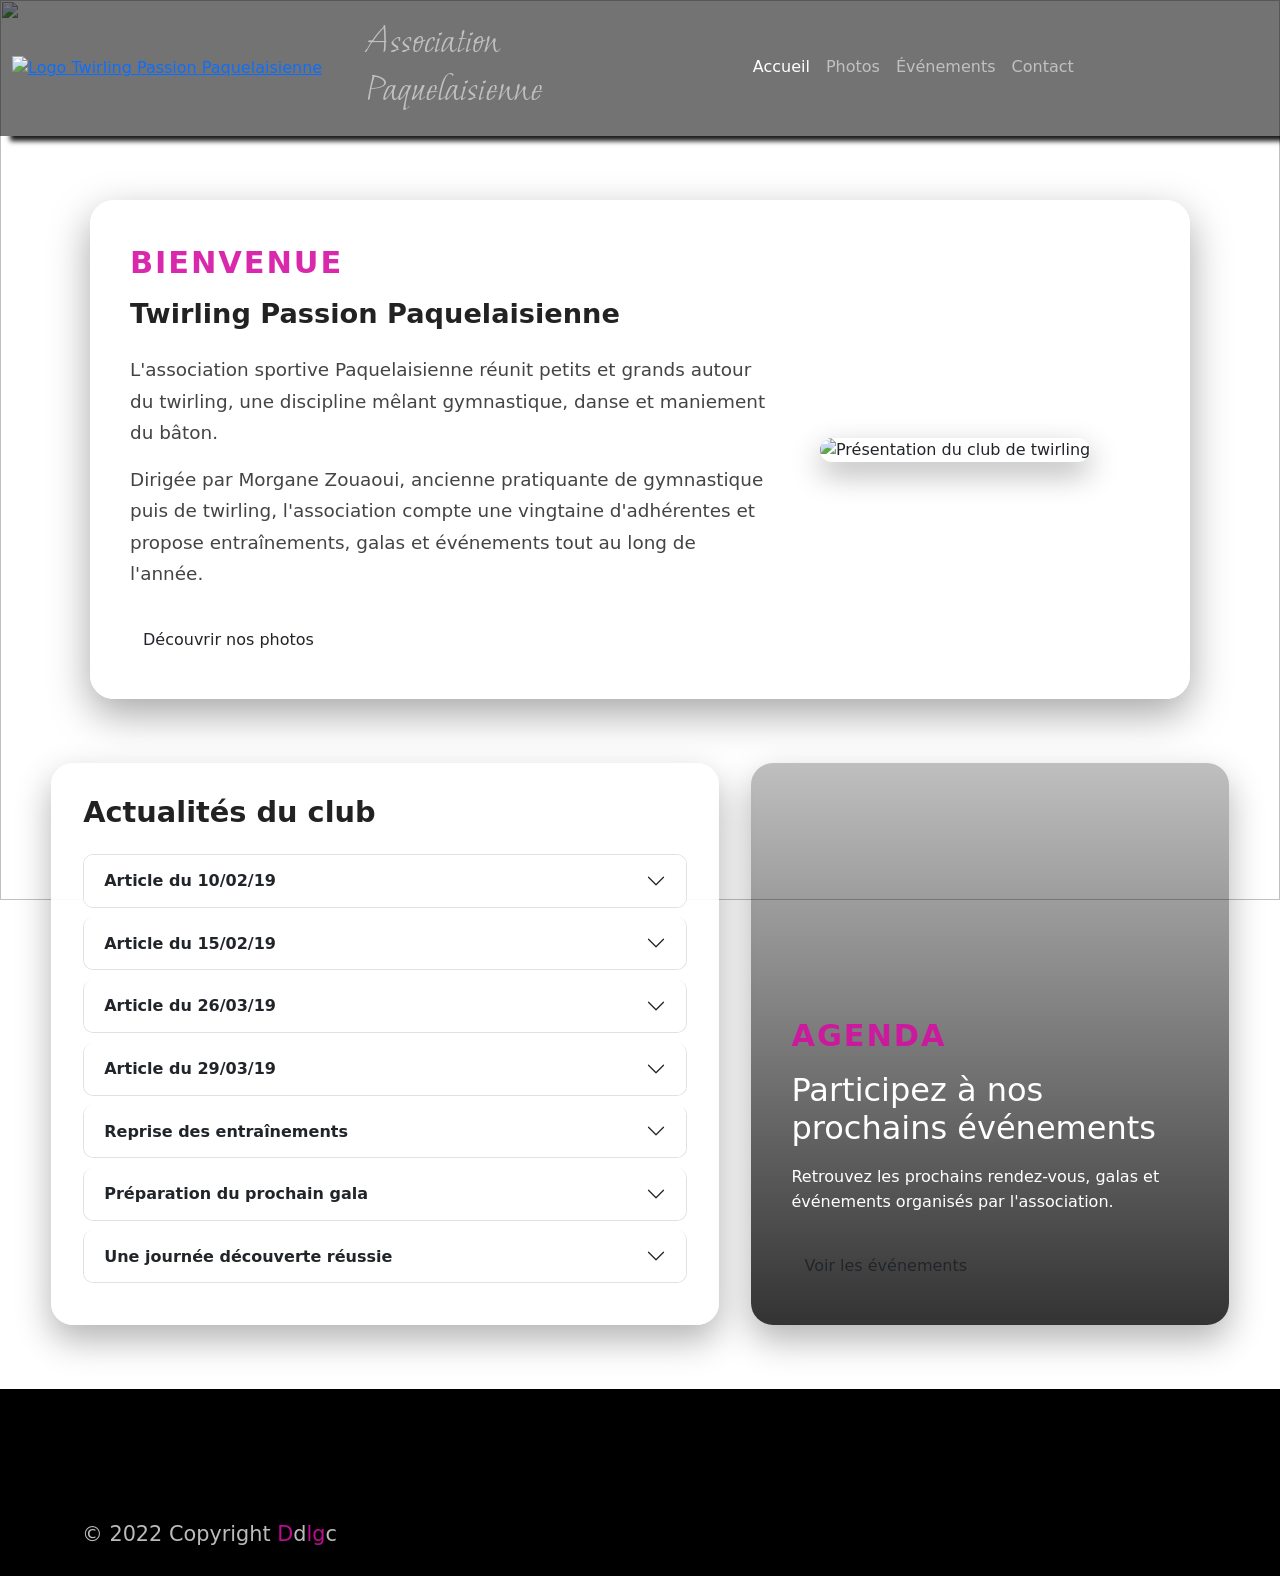
==== commit f9048676: "Merge branch 'fix/layout-footer'" ====
--- a/index.html
+++ b/index.html
@@ -183,4 +183,5 @@
     site ne pourront pas fonctionner correctement. </noscript>
 </body>
 
+
 </html>
--- a/style.css
+++ b/style.css
@@ -331,7 +331,6 @@
 
 #footer {
   background: var(--color4);
-  margin-top: 25px;
 }
 #footer .footer {
   min-height: 150px;
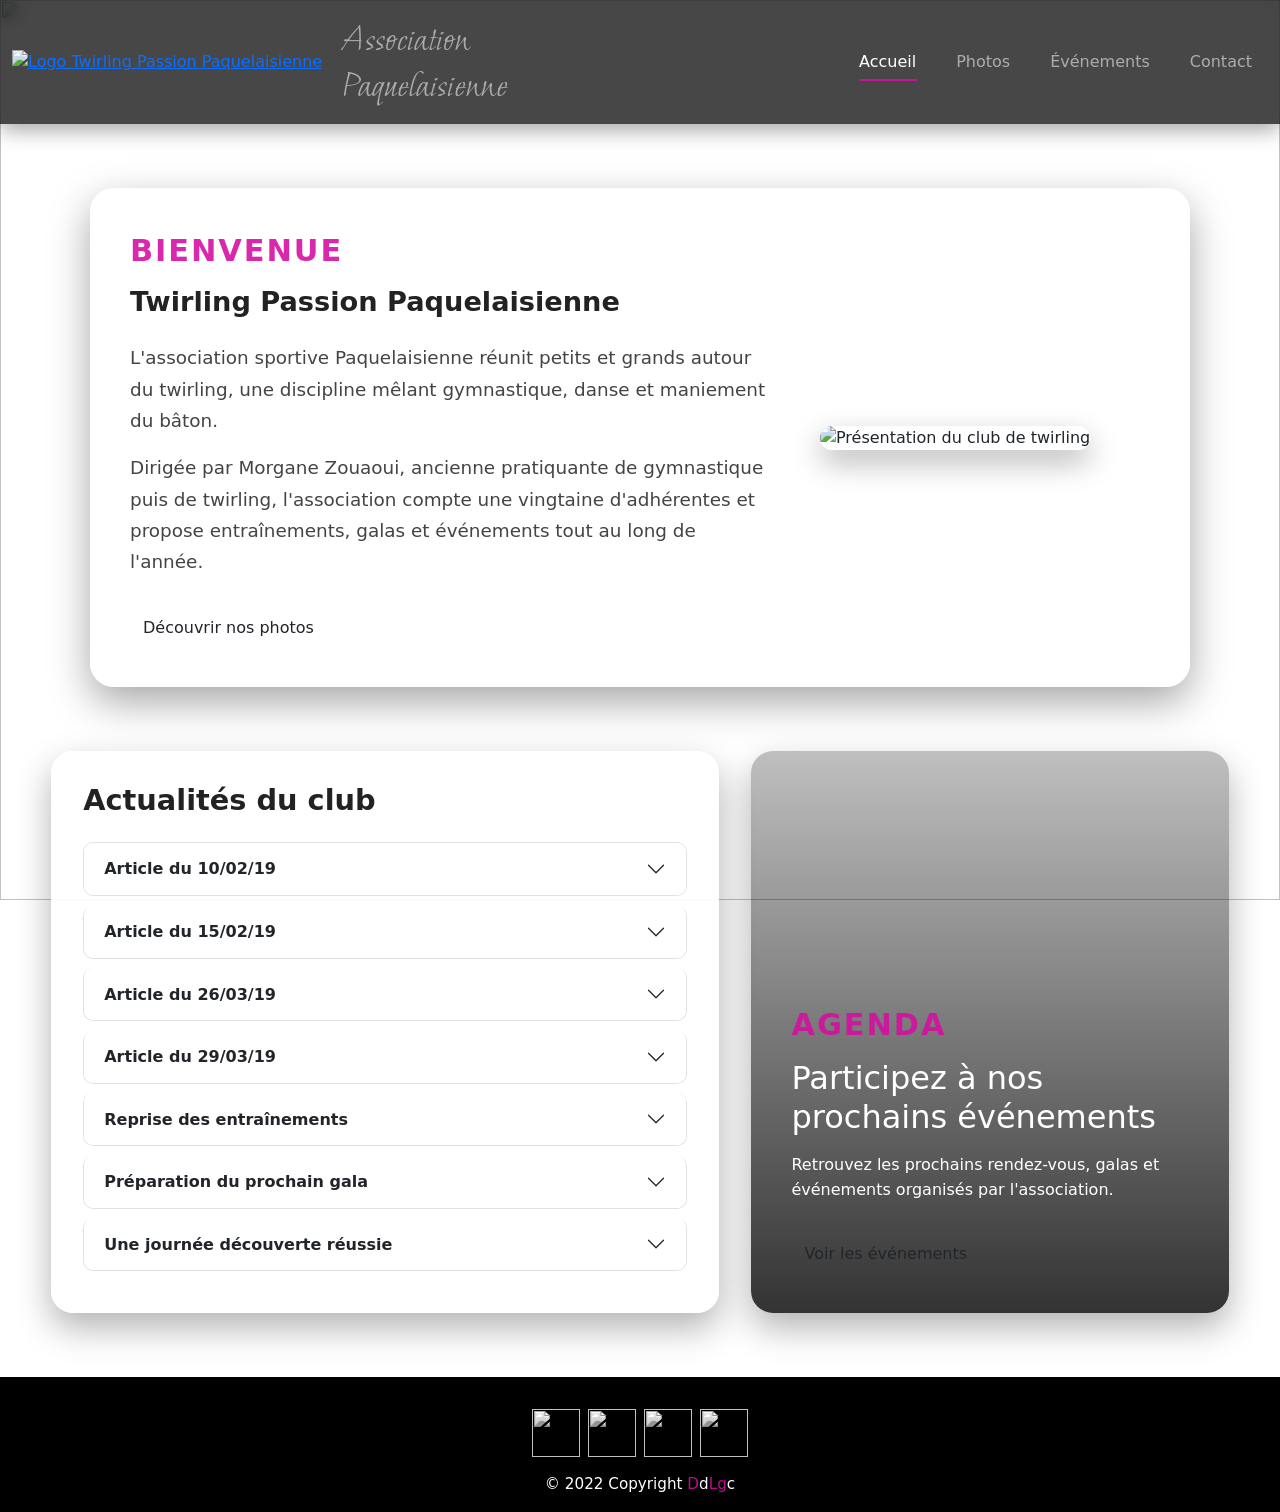
==== commit 5376654d: "style: update nav footer & responsive layout" ====
--- a/index.html
+++ b/index.html
@@ -173,7 +173,7 @@
         <div class="social-item"> <a href="mailto:passiontwirling.vp@gmail.com" aria-label="Nous contacter par e-mail">
             <img src="./img/icons8-mail-50.png" alt=""> </a> </div>
       </div>
-      <p class="copyright"> © 2022 Copyright <span>D</span>d<span>lg</span>c </p>
+      <p class="copyright"> © 2022 Copyright <span>D</span>d<span>Lg</span>c </p>
     </div>
   </footer> <!-- ========================= JAVASCRIPT ========================== -->
   <script src="https://cdn.jsdelivr.net/npm/bootstrap@5.1.3/dist/js/bootstrap.bundle.min.js"
@@ -183,5 +183,4 @@
     site ne pourront pas fonctionner correctement. </noscript>
 </body>
 
-
 </html>
--- a/style.css
+++ b/style.css
@@ -32,30 +32,45 @@
   flex: 1;
 }
 nav {
-  height: auto;
-  color: aliceblue;
-  background-color: rgba(0, 0, 0, 0.55);
-  box-shadow: 10px 5px 5px rgba(0, 0, 0, 0.9);
-}
-h1.navbar-text {
-  padding-left: 1em;
-  align-items: center;
-  font-family: "moon dance", sans-serif;
-}
-a.nav-link:after {
+  background: rgba(0, 0, 0, 0.72);
+  box-shadow: 0 6px 20px rgba(0, 0, 0, 0.35);
+  backdrop-filter: blur(8px);
+}
+.navbar-text {
+  margin: 0;
+  padding-left: 1rem;
+  font-family: "Moon Dance", sans-serif;
+  font-size: clamp(1.8rem, 3vw, 2.6rem);
+  color: white;
+}
+
+.navbar-nav {
+  margin-left: auto;
+  gap: 0.5rem;
+}
+
+.nav-link {
+  position: relative;
+  font-size: 1.05rem;
+  font-weight: 500;
+  padding: 0.7rem 1rem !important;
+}
+
+.nav-link::after {
   content: "";
-  width: 0%;
+  position: absolute;
+  left: 50%;
+  bottom: 0.25rem;
+  width: 0;
   height: 2px;
-  background: var(--color5);
-  display: block;
-  margin: auto;
-  -webkit-transition: 0.5s;
-  transition: 0.5s;
-  color: var(--color5);
-  transition: 0.7s ease;
-}
-a.nav-link:hover::after {
-  width: 100%;
+  background: var(--color2);
+  transform: translateX(-50%);
+  transition: width 0.25s ease;
+}
+
+.nav-link:hover::after,
+.nav-link.active::after {
+  width: 65%;
 }
 img.logo:hover {
   background: var(--color5);
@@ -303,69 +318,367 @@
 }
 
 /* //////////////////EVENT ////////////// */
-
-p.text-event {
+/* =========================
+   EVENT PAGE
+========================= */
+
+.event-page {
+  width: 100%;
+}
+
+.event-intro {
+  width: min(1000px, 92%);
+  margin: 4rem auto 2.5rem;
+  padding: 2.5rem;
+  text-align: center;
+  background: rgba(255, 255, 255, 0.92);
+  border-radius: 24px;
+  box-shadow: 0 15px 40px rgba(0, 0, 0, 0.3);
+}
+
+.event-intro h2 {
+  margin-bottom: 1rem;
+  font-size: clamp(2rem, 4vw, 3.2rem);
+  font-weight: 700;
+}
+
+.event-intro p {
+  max-width: 700px;
+  margin: auto;
+  line-height: 1.7;
+  color: #555;
+}
+
+/* =========================
+   FEATURED EVENT
+========================= */
+
+.featured-event {
+  width: min(1200px, 92%);
+  margin: 0 auto 4rem;
+  display: grid;
+  grid-template-columns: 1fr 1fr;
+  overflow: hidden;
+  border-radius: 24px;
+  background: rgba(255, 255, 255, 0.95);
+  box-shadow: 0 15px 40px rgba(0, 0, 0, 0.35);
+}
+
+.featured-event-image {
+  min-height: 520px;
+}
+
+.featured-event-image img {
+  width: 100%;
+  height: 100%;
+  object-fit: cover;
+}
+
+.featured-event-content {
+  padding: 3rem;
+  display: flex;
+  flex-direction: column;
+  justify-content: center;
+}
+
+.event-badge {
+  width: fit-content;
+  margin-bottom: 1rem;
+  padding: 0.45rem 1rem;
+  border-radius: 50px;
+  background: rgba(213, 14, 162, 0.12);
+  color: var(--color2);
+  font-weight: 700;
+  text-transform: uppercase;
+  letter-spacing: 0.06rem;
+}
+
+.featured-event-content h2 {
+  margin-bottom: 1.5rem;
+  font-size: clamp(2rem, 3vw, 2.8rem);
+}
+
+.featured-event-content p {
+  line-height: 1.7;
+  color: #444;
+}
+
+.event-info {
+  margin-bottom: 1.5rem;
+  padding: 1rem 1.2rem;
+  border-left: 4px solid var(--color2);
+  background: rgba(213, 14, 162, 0.06);
+}
+
+.event-info p {
+  margin: 0.35rem 0;
+}
+
+.event-actions {
+  margin-top: 1rem;
+  display: flex;
+  flex-wrap: wrap;
+  gap: 1rem;
+}
+
+.btn-event-secondary {
+  margin-top: 1rem;
+  padding: 0.8rem 1.5rem;
+  border: 2px solid var(--color2);
+  border-radius: 50px;
+  color: var(--color2);
+  font-weight: 600;
+  text-decoration: none;
+  transition: 0.25s ease;
+}
+
+.btn-event-secondary:hover {
+  background: var(--color2);
   color: white;
-  background: #0d6efd;
-}
-button.btn-carte {
-  padding-top: 12px;
-  border-radius: 15px;
-}
-button p {
+}
+
+/* =========================
+   UPCOMING EVENTS
+========================= */
+
+.upcoming-events {
+  width: min(1200px, 92%);
+  margin: 0 auto 4rem;
+}
+
+.section-heading {
+  margin-bottom: 2rem;
+  text-align: center;
+}
+
+.section-heading h2 {
+  font-size: clamp(1.8rem, 3vw, 2.5rem);
+}
+
+.event-grid {
+  display: grid;
+  grid-template-columns: repeat(3, 1fr);
+  gap: 1.5rem;
+}
+
+.event-small-card {
+  padding: 2rem;
+  border-radius: 20px;
+  background: rgba(255, 255, 255, 0.94);
+  box-shadow: 0 10px 30px rgba(0, 0, 0, 0.25);
+  transition:
+    transform 0.25s ease,
+    box-shadow 0.25s ease;
+}
+
+.event-small-card:hover {
+  transform: translateY(-5px);
+  box-shadow: 0 15px 35px rgba(0, 0, 0, 0.32);
+}
+
+.event-date {
+  display: inline-block;
+  margin-bottom: 1rem;
+  color: var(--color2);
+  font-weight: 700;
+  text-transform: uppercase;
+}
+
+.event-small-card h3 {
+  margin-bottom: 1rem;
+  font-size: 1.5rem;
+}
+
+.event-small-card p {
+  line-height: 1.6;
+  color: #555;
+}
+
+.event-location {
+  display: block;
+  margin-top: 1.5rem;
   font-weight: 600;
-  color: black;
-}
-button a {
-  text-decoration: none;
-}
-button.btn-carte:hover {
-  background: var(--color5);
-  transition: 0.7s ease-in-out;
-  border: 2px solid var(--color4);
-}
-h3.article-form {
-  color: #0d6efd;
+}
+
+/* =========================
+   EVENT FORM
+========================= */
+
+.event-form-section {
+  width: min(1000px, 92%);
+  margin: 0 auto 4rem;
+  padding: 3rem;
+  border-radius: 24px;
+  background: rgba(255, 255, 255, 0.95);
+  box-shadow: 0 15px 40px rgba(0, 0, 0, 0.3);
+}
+
+.event-form-intro {
+  margin-bottom: 2rem;
+  text-align: center;
+}
+
+.event-form-intro h2 {
+  margin-bottom: 1rem;
+  font-size: clamp(1.8rem, 3vw, 2.5rem);
+}
+
+.event-form-intro p {
+  max-width: 700px;
+  margin: auto;
+  line-height: 1.7;
+  color: #555;
+}
+
+.event-form {
+  max-width: 800px;
+  margin: auto;
+}
+
+.form-grid {
+  display: grid;
+  grid-template-columns: repeat(2, 1fr);
+  gap: 1.5rem;
+}
+
+.form-field {
+  margin-bottom: 1.5rem;
+}
+
+.form-field label {
+  display: block;
+  margin-bottom: 0.5rem;
+  font-weight: 600;
+}
+
+.event-form .form-control,
+.event-form .form-select {
+  padding: 0.8rem 1rem;
+  border-radius: 10px;
+}
+
+.event-form .form-control:focus,
+.event-form .form-select:focus {
+  border-color: var(--color2);
+  box-shadow: 0 0 0 0.2rem rgba(213, 14, 162, 0.15);
+}
+
+.form-consent {
+  margin-bottom: 1rem;
+  display: flex;
+  align-items: flex-start;
+  gap: 0.7rem;
+}
+
+/* =========================
+   EVENT RESPONSIVE
+========================= */
+
+@media screen and (max-width: 992px) {
+  .featured-event {
+    grid-template-columns: 1fr;
+  }
+
+  .featured-event-image {
+    min-height: 380px;
+  }
+
+  .event-grid {
+    grid-template-columns: 1fr;
+  }
+}
+
+@media screen and (max-width: 768px) {
+  .event-intro {
+    margin-top: 2rem;
+    padding: 1.5rem;
+  }
+
+  .featured-event-content {
+    padding: 2rem;
+  }
+
+  .event-form-section {
+    padding: 2rem;
+  }
+
+  .form-grid {
+    grid-template-columns: 1fr;
+    gap: 0;
+  }
+}
+
+@media screen and (max-width: 480px) {
+  .featured-event,
+  .event-intro,
+  .upcoming-events,
+  .event-form-section {
+    width: 94%;
+  }
+
+  .featured-event-image {
+    min-height: 260px;
+  }
+
+  .featured-event-content,
+  .event-form-section {
+    padding: 1.4rem;
+  }
+
+  .event-actions {
+    flex-direction: column;
+  }
+
+  .event-actions .btn {
+    width: 100%;
+    text-align: center;
+  }
 }
 /* //////////////////FOOTER ////////////// */
 
 #footer {
-  background: var(--color4);
-}
+  margin-top: auto;
+  background: #000;
+}
+
 #footer .footer {
-  min-height: 150px;
+  min-height: auto;
+  padding: 2rem 1rem 1rem;
+  display: flex;
   flex-direction: column;
-  padding-top: 50px;
-  padding-bottom: 10px;
-}
-#footer h2 {
-  color: var(--color1);
-  font-weight: 500;
-  font-size: 1.8rem;
-  letter-spacing: 0.1rem;
-  margin-top: 10px;
-  margin-bottom: 10px;
-}
+  align-items: center;
+}
+
 #footer .social-icon {
   display: flex;
   justify-content: center;
-  margin-bottom: 30px;
-}
+  gap: 0.5rem;
+  margin-bottom: 1rem;
+}
+
 #footer .social-item {
-  height: 50px;
-  width: 50px;
-  margin: 0 5px;
-}
+  width: 48px;
+  height: 48px;
+}
+
 #footer .social-item img {
+  width: 100%;
+  height: 100%;
+  object-fit: contain;
   filter: grayscale(1);
-  transition: 0.3 ease filter;
-}
+  transition:
+    filter 0.3s ease,
+    transform 0.3s ease;
+}
+
 #footer .social-item:hover img {
   filter: grayscale(0);
+  transform: translateY(-3px);
 }
 #footer p {
-  color: var(--color1);
-  font-size: 1.3rem;
+  margin: 0;
+  font-size: 0.95rem;
+  color: white;
 }
 #footer p span {
   color: var(--color2);
@@ -375,90 +688,28 @@
 }
 
 @media screen and (max-width: 992px) {
-  .presentation-content {
-    gap: 2rem;
-  }
-
-  .presentation-image {
-    flex-basis: 280px;
-  }
-
-  .presentation-image img {
-    height: 350px;
-  }
-
-  .home-sections {
-    grid-template-columns: 1fr;
-  }
-
-  .event-card {
-    min-height: 400px;
+  .navbar-nav {
+    margin-left: 0;
+    padding-top: 1rem;
+  }
+
+  .nav-link::after {
+    display: none;
   }
 }
 
 @media screen and (max-width: 768px) {
-  .presentation {
-    margin: 2rem auto;
-    padding: 1.5rem;
-  }
-
-  .presentation-content {
-    flex-direction: column-reverse;
-  }
-
-  .presentation-image {
-    width: 100%;
-    flex: initial;
-  }
-
-  .presentation-image img {
-    width: 100%;
-    height: 320px;
-  }
-
-  .articles-card {
-    padding: 1.25rem;
-  }
-
-  .article-content {
-    flex-direction: column;
-  }
-
-  .article-content img {
-    width: 100%;
-    height: 220px;
-  }
-
-  .event-card {
-    min-height: 350px;
-  }
-
-  .event-card-content {
-    padding: 1.75rem;
-  }
-}
-
-@media screen and (max-width: 480px) {
-  .presentation {
-    width: 94%;
-    padding: 1.25rem;
-    border-radius: 18px;
-  }
-
-  .presentation-image img {
-    height: 250px;
-  }
-
-  .home-sections {
-    width: 94%;
-    gap: 1.5rem;
-  }
-
-  .titre-description {
+  .navbar-text {
     font-size: 1.8rem;
   }
-
-  .event-card h3 {
-    font-size: 1.6rem;
-  }
-}
+}
+
+@media screen and (max-width: 470px) {
+  .logo {
+    display: none;
+  }
+
+  .titre-nav {
+    width: auto;
+  }
+}
